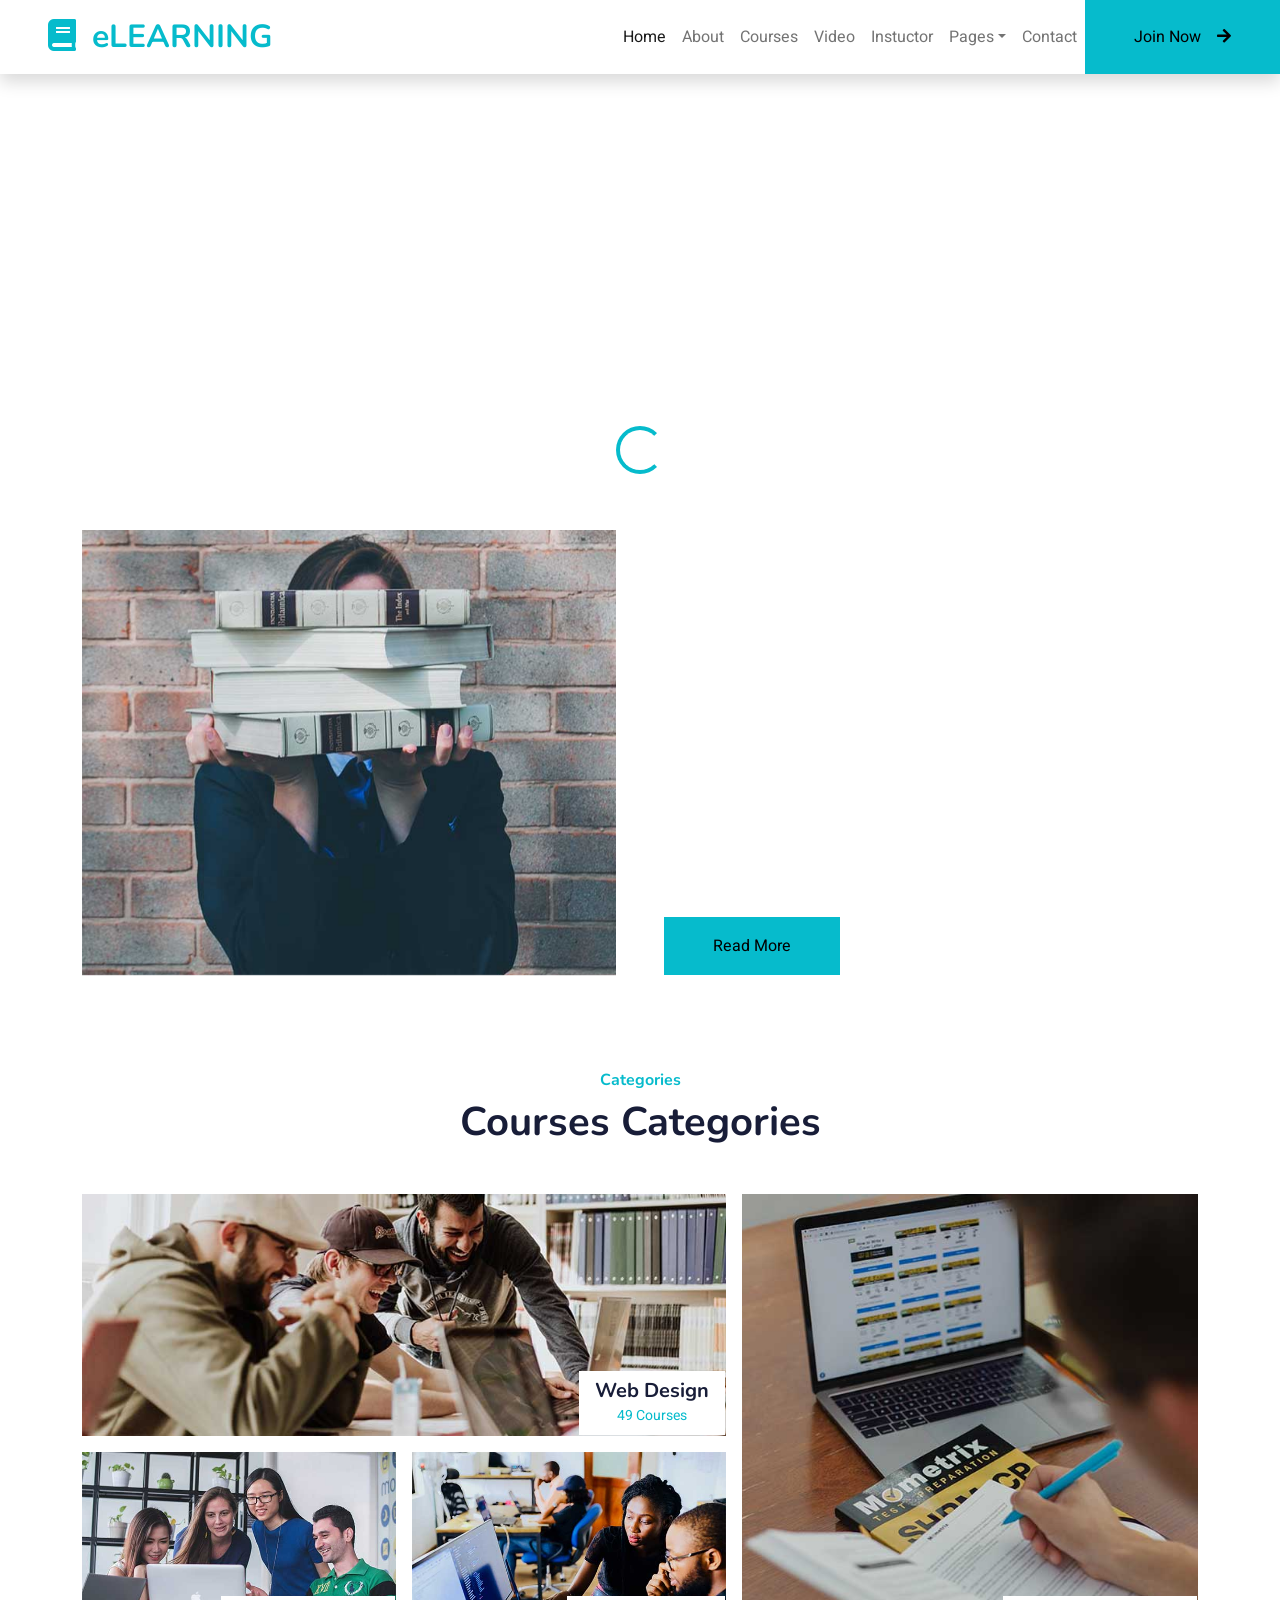
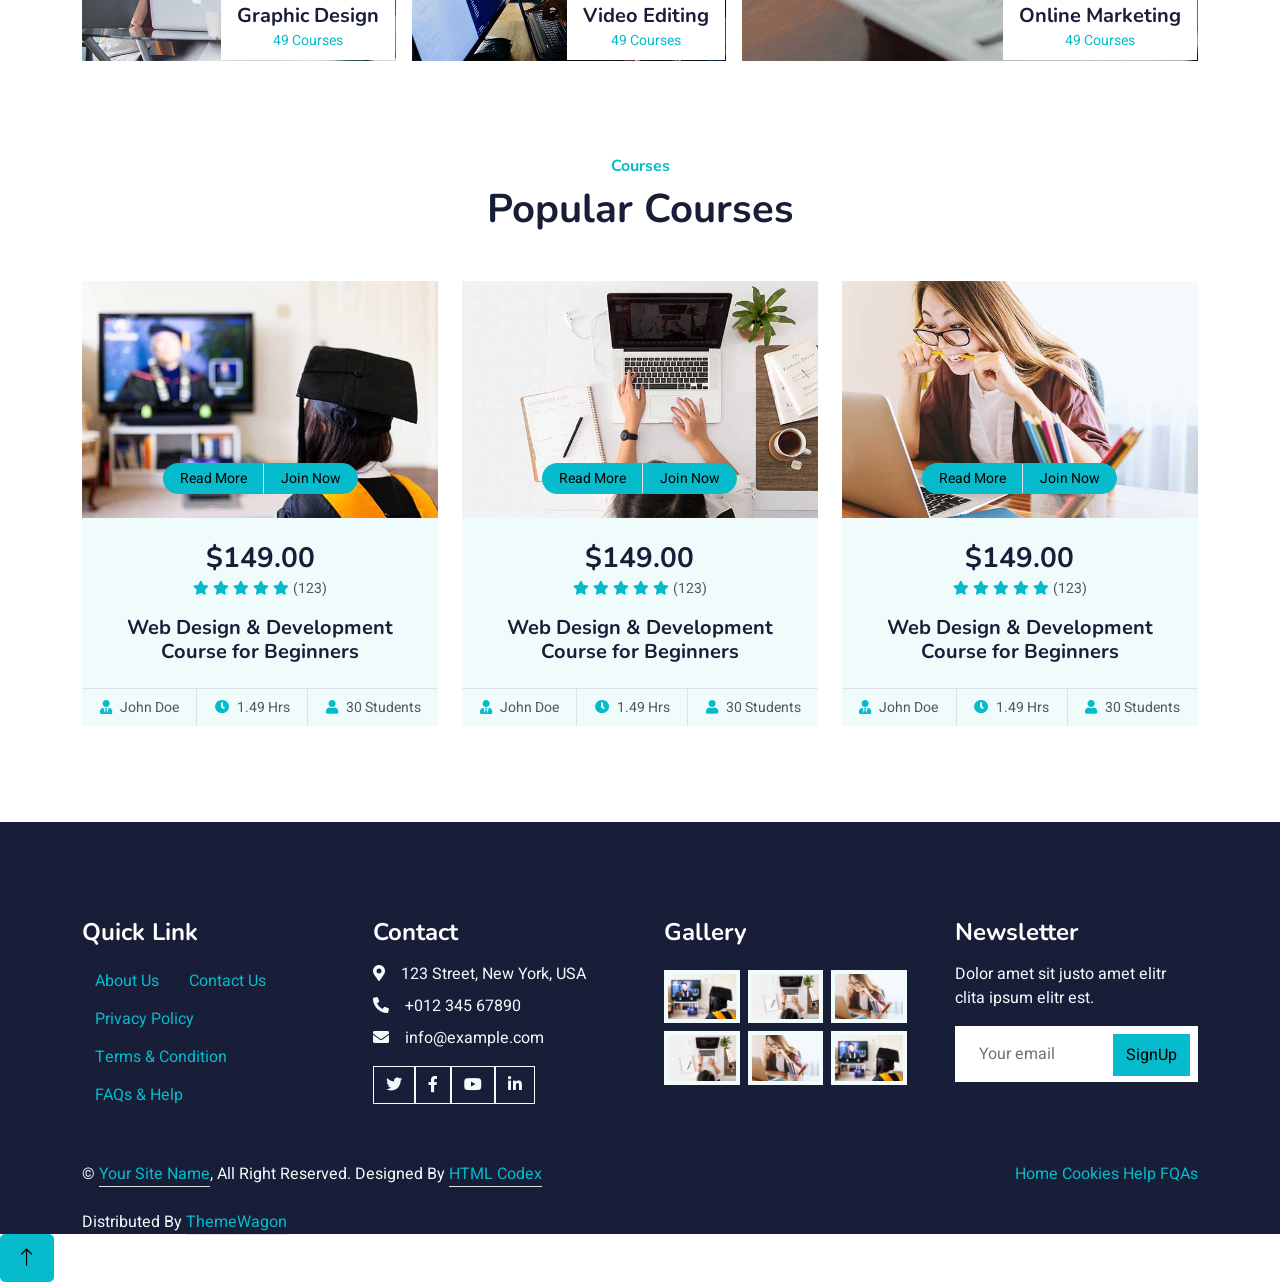
==== index.html @ b1c094da "Initial project upload" ====
<!DOCTYPE html>
<html lang="en">

<head>
    <meta charset="utf-8">
    <title>eLEARNING - eLearning HTML Template</title>
    <meta content="width=device-width, initial-scale=1.0" name="viewport">
    <meta content="" name="keywords">
    <meta content="" name="description">

    <!-- Favicon -->
    <link href="img/favicon.ico" rel="icon">

    <!-- Google Web Fonts -->
    <link rel="preconnect" href="https://fonts.googleapis.com">
    <link rel="preconnect" href="https://fonts.gstatic.com" crossorigin>
    <link href="https://fonts.googleapis.com/css2?family=Heebo:wght@400;500;600&family=Nunito:wght@600;700;800&display=swap" rel="stylesheet">

    <!-- Icon Font Stylesheet -->
    <link href="https://cdnjs.cloudflare.com/ajax/libs/font-awesome/5.10.0/css/all.min.css" rel="stylesheet">
    <link href="https://cdn.jsdelivr.net/npm/bootstrap-icons@1.4.1/font/bootstrap-icons.css" rel="stylesheet">

    <!-- Libraries Stylesheet -->
    <link href="lib/animate/animate.min.css" rel="stylesheet">
    <link href="lib/owlcarousel/assets/owl.carousel.min.css" rel="stylesheet">

    <!-- Customized Bootstrap Stylesheet -->
    <link href="css/bootstrap.min.css" rel="stylesheet">

    <!-- Template Stylesheet -->
    <link href="css/style.css" rel="stylesheet">
</head>

<body>
    <!-- Spinner Start -->
    <div id="spinner" class="show bg-white position-fixed translate-middle w-100 vh-100 top-50 start-50 d-flex align-items-center justify-content-center">
        <div class="spinner-border text-primary" style="width: 3rem; height: 3rem;" role="status">
            <span class="sr-only">Loading...</span>
        </div>
    </div>
    <!-- Spinner End -->


    <!-- Navbar Start -->
    <nav class="navbar navbar-expand-lg bg-white navbar-light shadow sticky-top p-0">
        <a href="index.html" class="navbar-brand d-flex align-items-center px-4 px-lg-5">
            <h2 class="m-0 text-primary"><i class="fa fa-book me-3"></i>eLEARNING</h2>
        </a>
        <button type="button" class="navbar-toggler me-4" data-bs-toggle="collapse" data-bs-target="#navbarCollapse">
            <span class="navbar-toggler-icon"></span>
        </button>
        <div class="collapse navbar-collapse" id="navbarCollapse">
            <div class="navbar-nav ms-auto p-4 p-lg-0">
                <a href="index.html" class="nav-item nav-link active">Home</a>
                <a href="about.html" class="nav-item nav-link">About</a>
                <a href="courses.html" class="nav-item nav-link">Courses</a>
                <a href="#" class="nav-item nav-link">Video</a>
                <a href="#" class="nav-item nav-link">Instuctor</a>
                <div class="nav-item dropdown">
                    <a href="#" class="nav-link dropdown-toggle" data-bs-toggle="dropdown">Pages</a>
                    <div class="dropdown-menu fade-down m-0">
                        <a href="team.html" class="dropdown-item">Our Team</a>
                        <a href="testimonial.html" class="dropdown-item">Testimonial</a>
                        <a href="404.html" class="dropdown-item">404 Page</a>
                    </div>
                </div>
                <a href="contact.html" class="nav-item nav-link">Contact</a>
            </div>
            <a href="" class="btn btn-primary py-4 px-lg-5 d-none d-lg-block">Join Now<i class="fa fa-arrow-right ms-3"></i></a>
        </div>
    </nav>
    <!-- Navbar End -->


    <!-- Carousel Start -->
    <div class="container-fluid p-0 mb-5">
        <div class="owl-carousel header-carousel position-relative">
            <div class="owl-carousel-item position-relative">
                <img class="img-fluid" src="img/carousel-1.jpg" alt="">
                <div class="position-absolute top-0 start-0 w-100 h-100 d-flex align-items-center" style="background: rgba(24, 29, 56, .7);">
                    <div class="container">
                        <div class="row justify-content-start">
                            <div class="col-sm-10 col-lg-8">
                                <h5 class="text-primary text-uppercase mb-3 animated slideInDown">Best Online Courses</h5>
                                <h1 class="display-3 text-white animated slideInDown">The Best Online Learning Platform</h1>
                                <p class="fs-5 text-white mb-4 pb-2">Vero elitr justo clita lorem. Ipsum dolor at sed stet sit diam no. Kasd rebum ipsum et diam justo clita et kasd rebum sea sanctus eirmod elitr.</p>
                                <a href="" class="btn btn-primary py-md-3 px-md-5 me-3 animated slideInLeft">Read More</a>
                                <a href="" class="btn btn-light py-md-3 px-md-5 animated slideInRight">Join Now</a>
                            </div>
                        </div>
                    </div>
                </div>
            </div>
            <div class="owl-carousel-item position-relative">
                <img class="img-fluid" src="img/carousel-2.jpg" alt="">
                <div class="position-absolute top-0 start-0 w-100 h-100 d-flex align-items-center" style="background: rgba(24, 29, 56, .7);">
                    <div class="container">
                        <div class="row justify-content-start">
                            <div class="col-sm-10 col-lg-8">
                                <h5 class="text-primary text-uppercase mb-3 animated slideInDown">Best Online Courses</h5>
                                <h1 class="display-3 text-white animated slideInDown">Get Educated Online From Your Home</h1>
                                <p class="fs-5 text-white mb-4 pb-2">Vero elitr justo clita lorem. Ipsum dolor at sed stet sit diam no. Kasd rebum ipsum et diam justo clita et kasd rebum sea sanctus eirmod elitr.</p>
                                <a href="" class="btn btn-primary py-md-3 px-md-5 me-3 animated slideInLeft">Read More</a>
                                <a href="" class="btn btn-light py-md-3 px-md-5 animated slideInRight">Join Now</a>
                            </div>
                        </div>
                    </div>
                </div>
            </div>
        </div>
    </div>
    <!-- Carousel End -->


    <!-- Service Start -->
    <div class="container-xxl py-5">
        <div class="container">
            <div class="row g-4">
                <div class="col-lg-3 col-sm-6 wow fadeInUp" data-wow-delay="0.1s">
                    <div class="service-item text-center pt-3">
                        <div class="p-4">
                            <i class="fa fa-3x fa-graduation-cap text-primary mb-4"></i>
                            <h5 class="mb-3">Skilled Instructors</h5>
                            <p>Diam elitr kasd sed at elitr sed ipsum justo dolor sed clita amet diam</p>
                        </div>
                    </div>
                </div>
                <div class="col-lg-3 col-sm-6 wow fadeInUp" data-wow-delay="0.3s">
                    <div class="service-item text-center pt-3">
                        <div class="p-4">
                            <i class="fa fa-3x fa-globe text-primary mb-4"></i>
                            <h5 class="mb-3">Online Classes</h5>
                            <p>Diam elitr kasd sed at elitr sed ipsum justo dolor sed clita amet diam</p>
                        </div>
                    </div>
                </div>
                <div class="col-lg-3 col-sm-6 wow fadeInUp" data-wow-delay="0.5s">
                    <div class="service-item text-center pt-3">
                        <div class="p-4">
                            <i class="fa fa-3x fa-home text-primary mb-4"></i>
                            <h5 class="mb-3">Home Projects</h5>
                            <p>Diam elitr kasd sed at elitr sed ipsum justo dolor sed clita amet diam</p>
                        </div>
                    </div>
                </div>
                <div class="col-lg-3 col-sm-6 wow fadeInUp" data-wow-delay="0.7s">
                    <div class="service-item text-center pt-3">
                        <div class="p-4">
                            <i class="fa fa-3x fa-book-open text-primary mb-4"></i>
                            <h5 class="mb-3">Book Library</h5>
                            <p>Diam elitr kasd sed at elitr sed ipsum justo dolor sed clita amet diam</p>
                        </div>
                    </div>
                </div>
            </div>
        </div>
    </div>
    <!-- Service End -->


    <!-- About Start -->
    <div class="container-xxl py-5">
        <div class="container">
            <div class="row g-5">
                <div class="col-lg-6 wow fadeInUp" data-wow-delay="0.1s" style="min-height: 400px;">
                    <div class="position-relative h-100">
                        <img class="img-fluid position-absolute w-100 h-100" src="img/about.jpg" alt="" style="object-fit: cover;">
                    </div>
                </div>
                <div class="col-lg-6 wow fadeInUp" data-wow-delay="0.3s">
                    <h6 class="section-title bg-white text-start text-primary pe-3">About Us</h6>
                    <h1 class="mb-4">Welcome to eLEARNING</h1>
                    <p class="mb-4">Tempor erat elitr rebum at clita. Diam dolor diam ipsum sit. Aliqu diam amet diam et eos. Clita erat ipsum et lorem et sit.</p>
                    <p class="mb-4">Tempor erat elitr rebum at clita. Diam dolor diam ipsum sit. Aliqu diam amet diam et eos. Clita erat ipsum et lorem et sit, sed stet lorem sit clita duo justo magna dolore erat amet</p>
                    <div class="row gy-2 gx-4 mb-4">
                        <div class="col-sm-6">
                            <p class="mb-0"><i class="fa fa-arrow-right text-primary me-2"></i>Skilled Instructors</p>
                        </div>
                        <div class="col-sm-6">
                            <p class="mb-0"><i class="fa fa-arrow-right text-primary me-2"></i>Online Classes</p>
                        </div>
                        <div class="col-sm-6">
                            <p class="mb-0"><i class="fa fa-arrow-right text-primary me-2"></i>International Certificate</p>
                        </div>
                        <div class="col-sm-6">
                            <p class="mb-0"><i class="fa fa-arrow-right text-primary me-2"></i>Skilled Instructors</p>
                        </div>
                        <div class="col-sm-6">
                            <p class="mb-0"><i class="fa fa-arrow-right text-primary me-2"></i>Online Classes</p>
                        </div>
                        <div class="col-sm-6">
                            <p class="mb-0"><i class="fa fa-arrow-right text-primary me-2"></i>International Certificate</p>
                        </div>
                    </div>
                    <a class="btn btn-primary py-3 px-5 mt-2" href="">Read More</a>
                </div>
            </div>
        </div>
    </div>
    <!-- About End -->


    <!-- Categories Start -->
    <div class="container-xxl py-5 category">
        <div class="container">
            <div class="text-center wow fadeInUp" data-wow-delay="0.1s">
                <h6 class="section-title bg-white text-center text-primary px-3">Categories</h6>
                <h1 class="mb-5">Courses Categories</h1>
            </div>
            <div class="row g-3">
                <div class="col-lg-7 col-md-6">
                    <div class="row g-3">
                        <div class="col-lg-12 col-md-12 wow zoomIn" data-wow-delay="0.1s">
                            <a class="position-relative d-block overflow-hidden" href="">
                                <img class="img-fluid" src="img/cat-1.jpg" alt="">
                                <div class="bg-white text-center position-absolute bottom-0 end-0 py-2 px-3" style="margin: 1px;">
                                    <h5 class="m-0">Web Design</h5>
                                    <small class="text-primary">49 Courses</small>
                                </div>
                            </a>
                        </div>
                        <div class="col-lg-6 col-md-12 wow zoomIn" data-wow-delay="0.3s">
                            <a class="position-relative d-block overflow-hidden" href="">
                                <img class="img-fluid" src="img/cat-2.jpg" alt="">
                                <div class="bg-white text-center position-absolute bottom-0 end-0 py-2 px-3" style="margin: 1px;">
                                    <h5 class="m-0">Graphic Design</h5>
                                    <small class="text-primary">49 Courses</small>
                                </div>
                            </a>
                        </div>
                        <div class="col-lg-6 col-md-12 wow zoomIn" data-wow-delay="0.5s">
                            <a class="position-relative d-block overflow-hidden" href="">
                                <img class="img-fluid" src="img/cat-3.jpg" alt="">
                                <div class="bg-white text-center position-absolute bottom-0 end-0 py-2 px-3" style="margin: 1px;">
                                    <h5 class="m-0">Video Editing</h5>
                                    <small class="text-primary">49 Courses</small>
                                </div>
                            </a>
                        </div>
                    </div>
                </div>
                <div class="col-lg-5 col-md-6 wow zoomIn" data-wow-delay="0.7s" style="min-height: 350px;">
                    <a class="position-relative d-block h-100 overflow-hidden" href="">
                        <img class="img-fluid position-absolute w-100 h-100" src="img/cat-4.jpg" alt="" style="object-fit: cover;">
                        <div class="bg-white text-center position-absolute bottom-0 end-0 py-2 px-3" style="margin:  1px;">
                            <h5 class="m-0">Online Marketing</h5>
                            <small class="text-primary">49 Courses</small>
                        </div>
                    </a>
                </div>
            </div>
        </div>
    </div>
    <!-- Categories Start -->


    <!-- Courses Start -->
    <div class="container-xxl py-5">
        <div class="container">
            <div class="text-center wow fadeInUp" data-wow-delay="0.1s">
                <h6 class="section-title bg-white text-center text-primary px-3">Courses</h6>
                <h1 class="mb-5">Popular Courses</h1>
            </div>
            <div class="row g-4 justify-content-center">
                <div class="col-lg-4 col-md-6 wow fadeInUp" data-wow-delay="0.1s">
                    <div class="course-item bg-light">
                        <div class="position-relative overflow-hidden">
                            <img class="img-fluid" src="img/course-1.jpg" alt="">
                            <div class="w-100 d-flex justify-content-center position-absolute bottom-0 start-0 mb-4">
                                <a href="#" class="flex-shrink-0 btn btn-sm btn-primary px-3 border-end" style="border-radius: 30px 0 0 30px;">Read More</a>
                                <a href="#" class="flex-shrink-0 btn btn-sm btn-primary px-3" style="border-radius: 0 30px 30px 0;">Join Now</a>
                            </div>
                        </div>
                        <div class="text-center p-4 pb-0">
                            <h3 class="mb-0">$149.00</h3>
                            <div class="mb-3">
                                <small class="fa fa-star text-primary"></small>
                                <small class="fa fa-star text-primary"></small>
                                <small class="fa fa-star text-primary"></small>
                                <small class="fa fa-star text-primary"></small>
                                <small class="fa fa-star text-primary"></small>
                                <small>(123)</small>
                            </div>
                            <h5 class="mb-4">Web Design & Development Course for Beginners</h5>
                        </div>
                        <div class="d-flex border-top">
                            <small class="flex-fill text-center border-end py-2"><i class="fa fa-user-tie text-primary me-2"></i>John Doe</small>
                            <small class="flex-fill text-center border-end py-2"><i class="fa fa-clock text-primary me-2"></i>1.49 Hrs</small>
                            <small class="flex-fill text-center py-2"><i class="fa fa-user text-primary me-2"></i>30 Students</small>
                        </div>
                    </div>
                </div>
                <div class="col-lg-4 col-md-6 wow fadeInUp" data-wow-delay="0.3s">
                    <div class="course-item bg-light">
                        <div class="position-relative overflow-hidden">
                            <img class="img-fluid" src="img/course-2.jpg" alt="">
                            <div class="w-100 d-flex justify-content-center position-absolute bottom-0 start-0 mb-4">
                                <a href="#" class="flex-shrink-0 btn btn-sm btn-primary px-3 border-end" style="border-radius: 30px 0 0 30px;">Read More</a>
                                <a href="#" class="flex-shrink-0 btn btn-sm btn-primary px-3" style="border-radius: 0 30px 30px 0;">Join Now</a>
                            </div>
                        </div>
                        <div class="text-center p-4 pb-0">
                            <h3 class="mb-0">$149.00</h3>
                            <div class="mb-3">
                                <small class="fa fa-star text-primary"></small>
                                <small class="fa fa-star text-primary"></small>
                                <small class="fa fa-star text-primary"></small>
                                <small class="fa fa-star text-primary"></small>
                                <small class="fa fa-star text-primary"></small>
                                <small>(123)</small>
                            </div>
                            <h5 class="mb-4">Web Design & Development Course for Beginners</h5>
                        </div>
                        <div class="d-flex border-top">
                            <small class="flex-fill text-center border-end py-2"><i class="fa fa-user-tie text-primary me-2"></i>John Doe</small>
                            <small class="flex-fill text-center border-end py-2"><i class="fa fa-clock text-primary me-2"></i>1.49 Hrs</small>
                            <small class="flex-fill text-center py-2"><i class="fa fa-user text-primary me-2"></i>30 Students</small>
                        </div>
                    </div>
                </div>
                <div class="col-lg-4 col-md-6 wow fadeInUp" data-wow-delay="0.5s">
                    <div class="course-item bg-light">
                        <div class="position-relative overflow-hidden">
                            <img class="img-fluid" src="img/course-3.jpg" alt="">
                            <div class="w-100 d-flex justify-content-center position-absolute bottom-0 start-0 mb-4">
                                <a href="#" class="flex-shrink-0 btn btn-sm btn-primary px-3 border-end" style="border-radius: 30px 0 0 30px;">Read More</a>
                                <a href="#" class="flex-shrink-0 btn btn-sm btn-primary px-3" style="border-radius: 0 30px 30px 0;">Join Now</a>
                            </div>
                        </div>
                        <div class="text-center p-4 pb-0">
                            <h3 class="mb-0">$149.00</h3>
                            <div class="mb-3">
                                <small class="fa fa-star text-primary"></small>
                                <small class="fa fa-star text-primary"></small>
                                <small class="fa fa-star text-primary"></small>
                                <small class="fa fa-star text-primary"></small>
                                <small class="fa fa-star text-primary"></small>
                                <small>(123)</small>
                            </div>
                            <h5 class="mb-4">Web Design & Development Course for Beginners</h5>
                        </div>
                        <div class="d-flex border-top">
                            <small class="flex-fill text-center border-end py-2"><i class="fa fa-user-tie text-primary me-2"></i>John Doe</small>
                            <small class="flex-fill text-center border-end py-2"><i class="fa fa-clock text-primary me-2"></i>1.49 Hrs</small>
                            <small class="flex-fill text-center py-2"><i class="fa fa-user text-primary me-2"></i>30 Students</small>
                        </div>
                    </div>
                </div>
            </div>
        </div>
    </div>
    <!-- Courses End -->


    <!-- Footer Start -->
    <div class="container-fluid bg-dark text-light footer pt-5 mt-5 wow fadeIn" data-wow-delay="0.1s">
        <div class="container py-5">
            <div class="row g-5">
                <div class="col-lg-3 col-md-6">
                    <h4 class="text-white mb-3">Quick Link</h4>
                    <a class="btn btn-link" href="">About Us</a>
                    <a class="btn btn-link" href="">Contact Us</a>
                    <a class="btn btn-link" href="">Privacy Policy</a>
                    <a class="btn btn-link" href="">Terms & Condition</a>
                    <a class="btn btn-link" href="">FAQs & Help</a>
                </div>
                <div class="col-lg-3 col-md-6">
                    <h4 class="text-white mb-3">Contact</h4>
                    <p class="mb-2"><i class="fa fa-map-marker-alt me-3"></i>123 Street, New York, USA</p>
                    <p class="mb-2"><i class="fa fa-phone-alt me-3"></i>+012 345 67890</p>
                    <p class="mb-2"><i class="fa fa-envelope me-3"></i>info@example.com</p>
                    <div class="d-flex pt-2">
                        <a class="btn btn-outline-light btn-social" href=""><i class="fab fa-twitter"></i></a>
                        <a class="btn btn-outline-light btn-social" href=""><i class="fab fa-facebook-f"></i></a>
                        <a class="btn btn-outline-light btn-social" href=""><i class="fab fa-youtube"></i></a>
                        <a class="btn btn-outline-light btn-social" href=""><i class="fab fa-linkedin-in"></i></a>
                    </div>
                </div>
                <div class="col-lg-3 col-md-6">
                    <h4 class="text-white mb-3">Gallery</h4>
                    <div class="row g-2 pt-2">
                        <div class="col-4">
                            <img class="img-fluid bg-light p-1" src="img/course-1.jpg" alt="">
                        </div>
                        <div class="col-4">
                            <img class="img-fluid bg-light p-1" src="img/course-2.jpg" alt="">
                        </div>
                        <div class="col-4">
                            <img class="img-fluid bg-light p-1" src="img/course-3.jpg" alt="">
                        </div>
                        <div class="col-4">
                            <img class="img-fluid bg-light p-1" src="img/course-2.jpg" alt="">
                        </div>
                        <div class="col-4">
                            <img class="img-fluid bg-light p-1" src="img/course-3.jpg" alt="">
                        </div>
                        <div class="col-4">
                            <img class="img-fluid bg-light p-1" src="img/course-1.jpg" alt="">
                        </div>
                    </div>
                </div>
                <div class="col-lg-3 col-md-6">
                    <h4 class="text-white mb-3">Newsletter</h4>
                    <p>Dolor amet sit justo amet elitr clita ipsum elitr est.</p>
                    <div class="position-relative mx-auto" style="max-width: 400px;">
                        <input class="form-control border-0 w-100 py-3 ps-4 pe-5" type="text" placeholder="Your email">
                        <button type="button" class="btn btn-primary py-2 position-absolute top-0 end-0 mt-2 me-2">SignUp</button>
                    </div>
                </div>
            </div>
        </div>
        <div class="container">
            <div class="copyright">
                <div class="row">
                    <div class="col-md-6 text-center text-md-start mb-3 mb-md-0">
                        &copy; <a class="border-bottom" href="#">Your Site Name</a>, All Right Reserved.

                        <!--/*** This template is free as long as you keep the footer author’s credit link/attribution link/backlink. If you'd like to use the template without the footer author’s credit link/attribution link/backlink, you can purchase the Credit Removal License from "https://htmlcodex.com/credit-removal". Thank you for your support. ***/-->
                        Designed By <a class="border-bottom" href="https://htmlcodex.com">HTML Codex</a><br><br>
                        Distributed By <a class="border-bottom" href="https://themewagon.com">ThemeWagon</a>
                    </div>
                    <div class="col-md-6 text-center text-md-end">
                        <div class="footer-menu">
                            <a href="">Home</a>
                            <a href="">Cookies</a>
                            <a href="">Help</a>
                            <a href="">FQAs</a>
                        </div>
                    </div>
                </div>
            </div>
        </div>
    </div>
    <!-- Footer End -->


    <!-- Back to Top -->
    <a href="#" class="btn btn-lg btn-primary btn-lg-square back-to-top"><i class="bi bi-arrow-up"></i></a>


    <!-- JavaScript Libraries -->
    <script src="https://code.jquery.com/jquery-3.4.1.min.js"></script>
    <script src="https://cdn.jsdelivr.net/npm/bootstrap@5.0.0/dist/js/bootstrap.bundle.min.js"></script>
    <script src="lib/wow/wow.min.js"></script>
    <script src="lib/easing/easing.min.js"></script>
    <script src="lib/waypoints/waypoints.min.js"></script>
    <script src="lib/owlcarousel/owl.carousel.min.js"></script>

    <!-- Template Javascript -->
    <script src="js/main.js"></script>
</body>

</html>
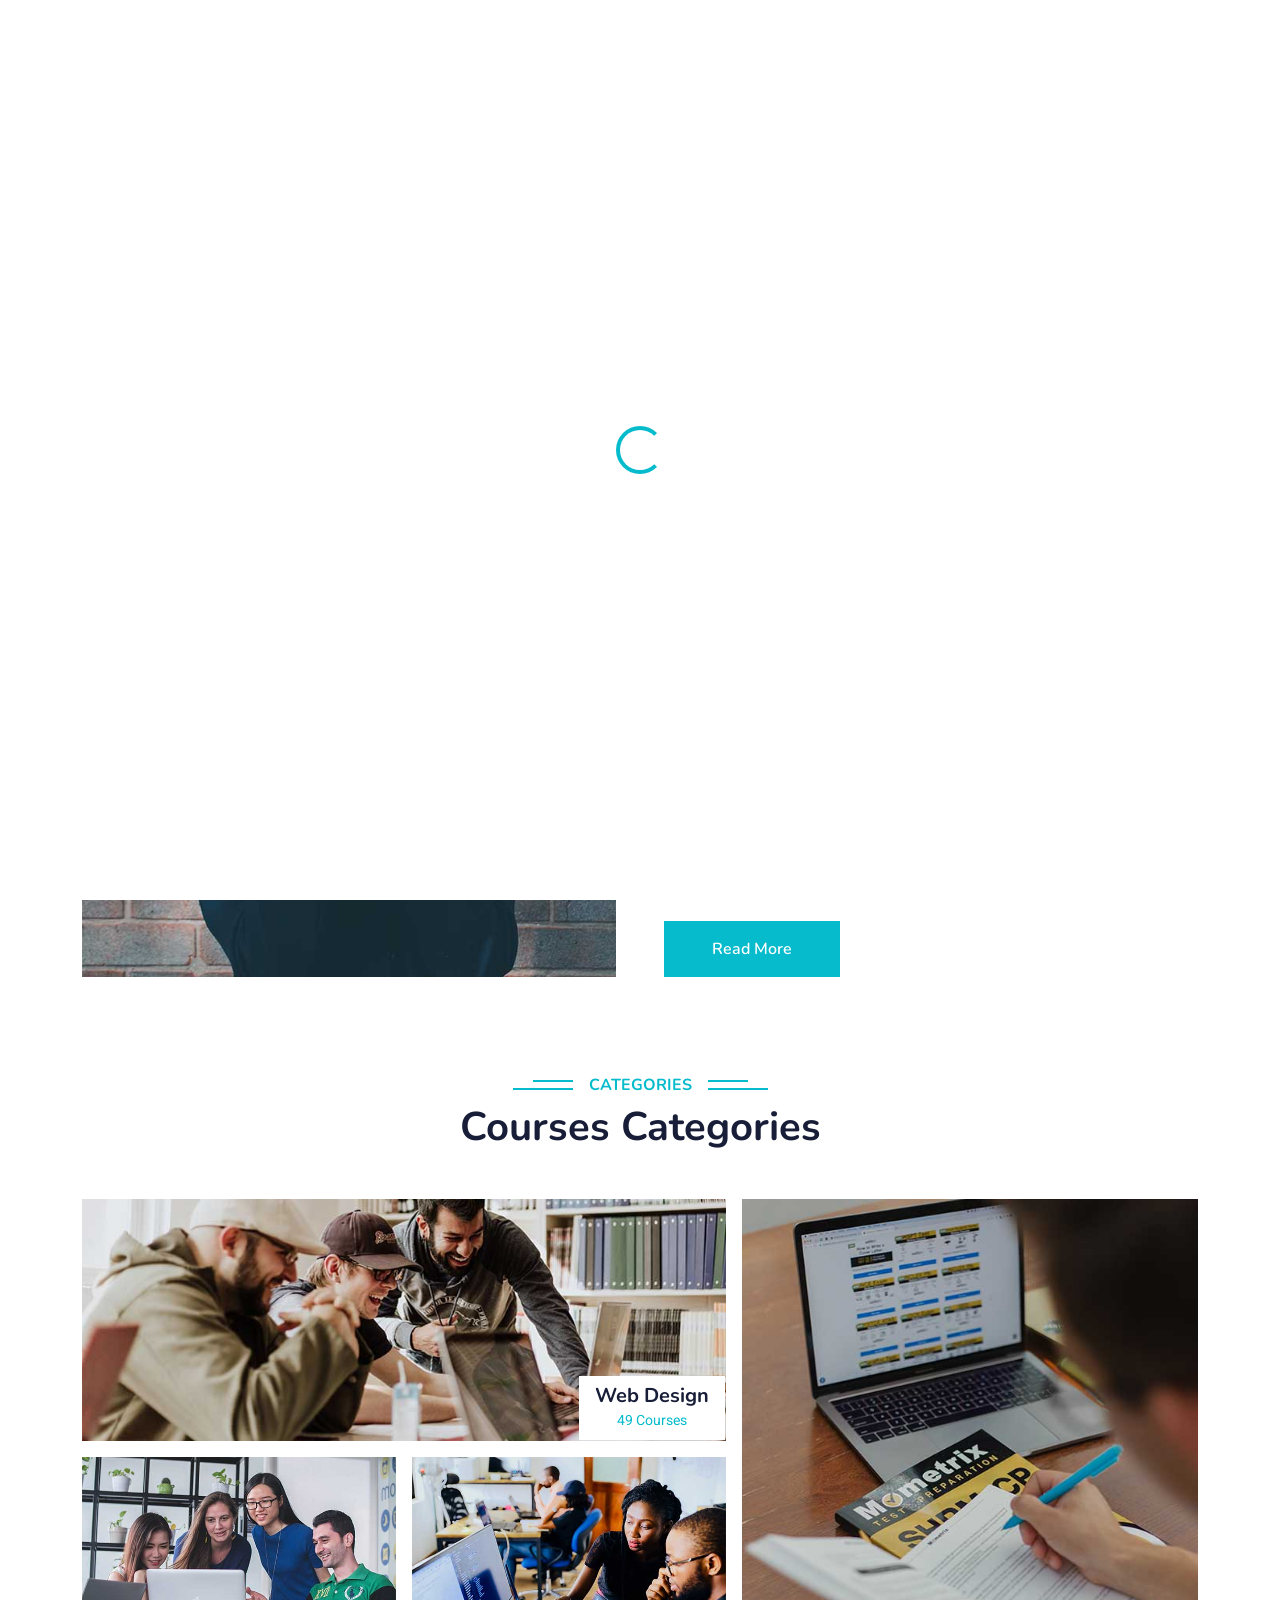
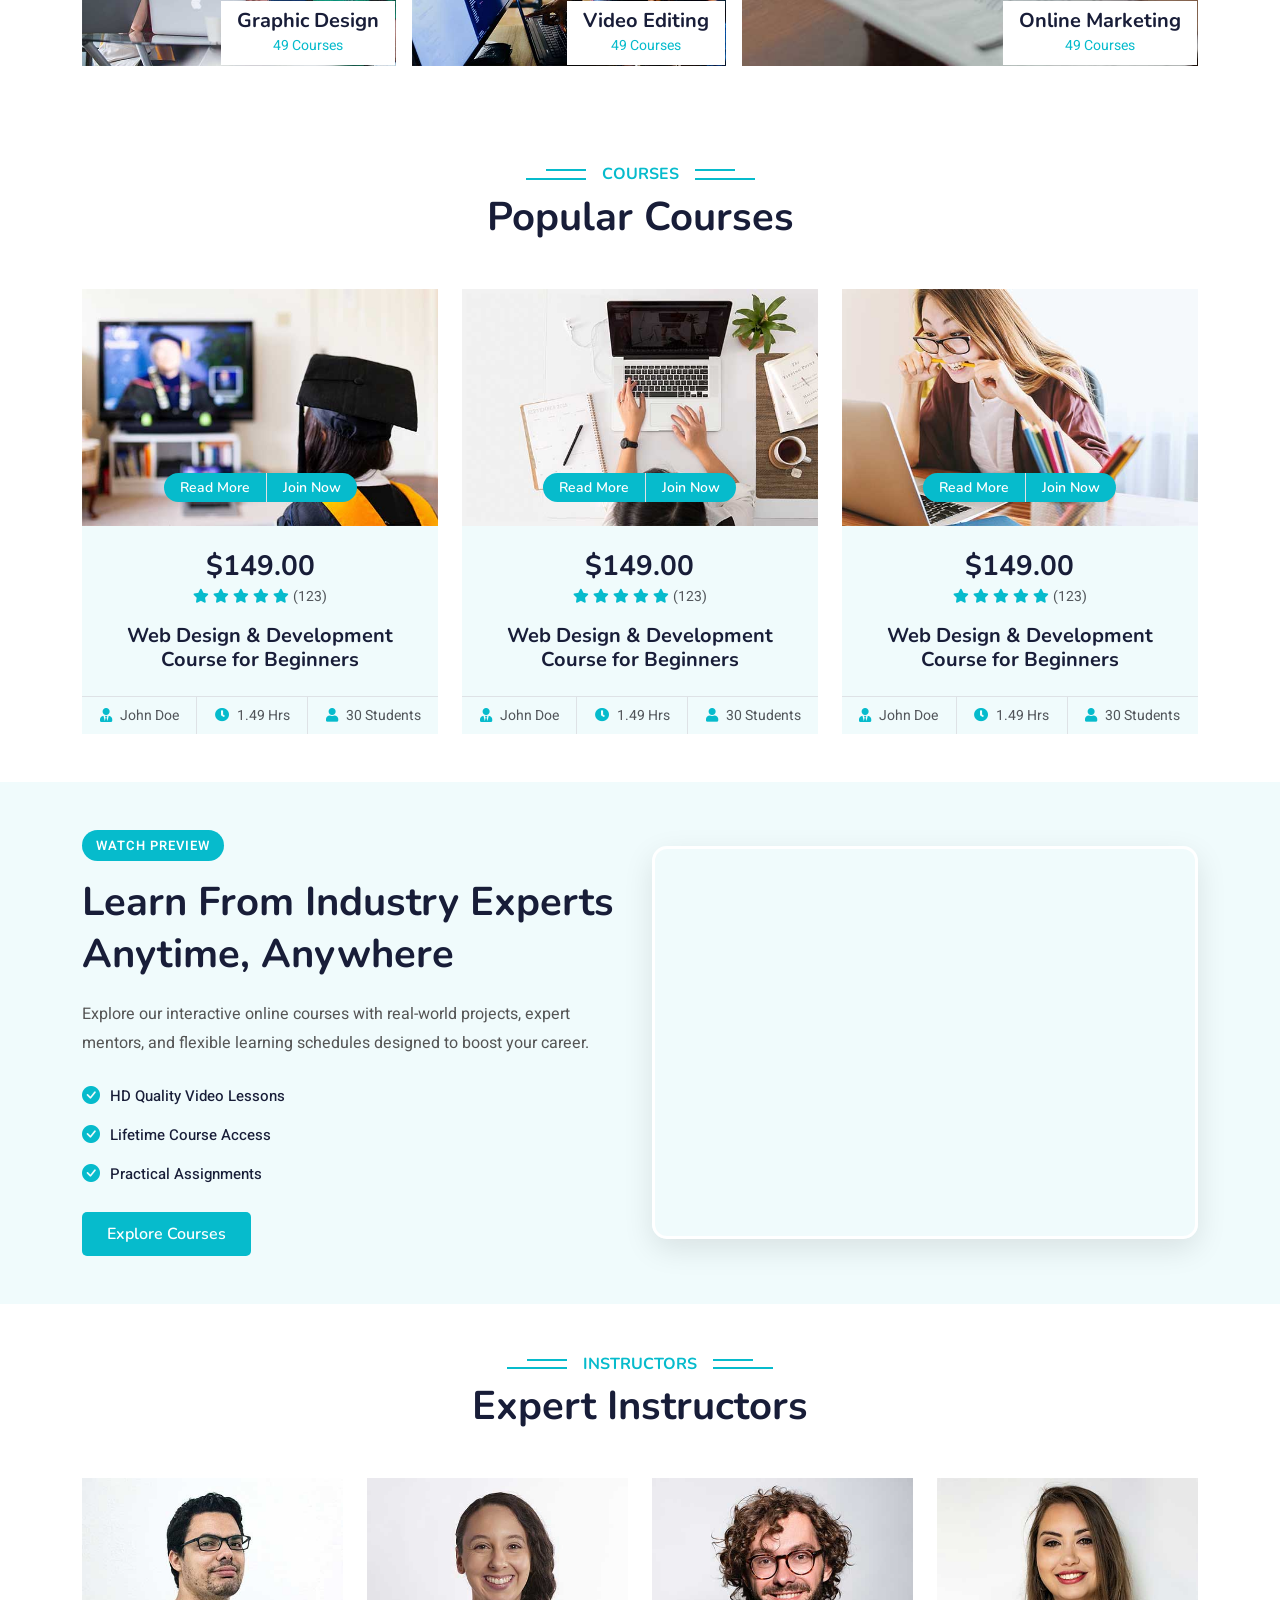
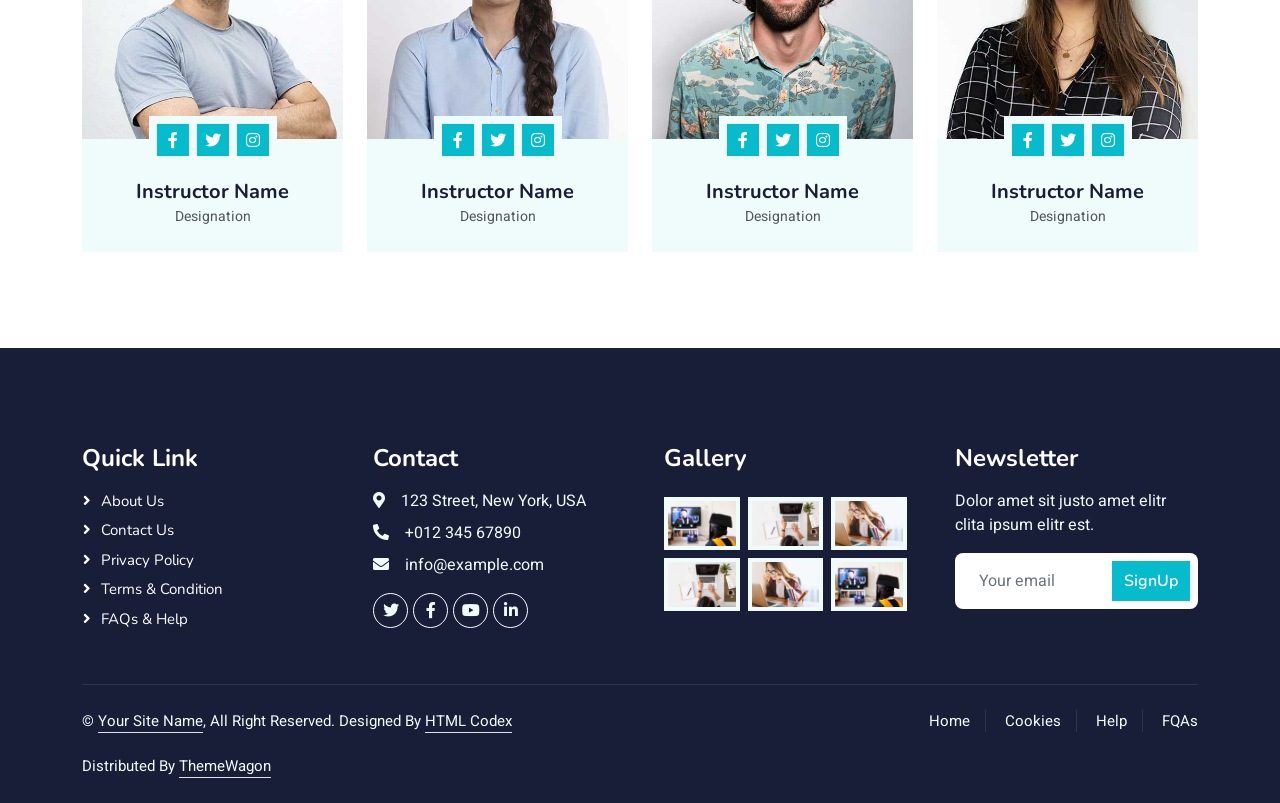
==== commit 69e4d147: "Updated project files" ====
--- a/index.html
+++ b/index.html
@@ -52,64 +52,112 @@
         <div class="collapse navbar-collapse" id="navbarCollapse">
             <div class="navbar-nav ms-auto p-4 p-lg-0">
                 <a href="index.html" class="nav-item nav-link active">Home</a>
-                <a href="about.html" class="nav-item nav-link">About</a>
+                <a href="#about" class="nav-item nav-link">About</a>
                 <a href="courses.html" class="nav-item nav-link">Courses</a>
-                <a href="#" class="nav-item nav-link">Video</a>
-                <a href="#" class="nav-item nav-link">Instuctor</a>
+                <a href="#video" class="nav-item nav-link">Video</a>
+                <a href="#instructor" class="nav-item nav-link">Instuctor</a>
                 <div class="nav-item dropdown">
                     <a href="#" class="nav-link dropdown-toggle" data-bs-toggle="dropdown">Pages</a>
                     <div class="dropdown-menu fade-down m-0">
                         <a href="team.html" class="dropdown-item">Our Team</a>
                         <a href="testimonial.html" class="dropdown-item">Testimonial</a>
-                        <a href="404.html" class="dropdown-item">404 Page</a>
+                        
                     </div>
                 </div>
                 <a href="contact.html" class="nav-item nav-link">Contact</a>
             </div>
-            <a href="" class="btn btn-primary py-4 px-lg-5 d-none d-lg-block">Join Now<i class="fa fa-arrow-right ms-3"></i></a>
+            <a href="join.html" class="btn btn-primary py-4 px-lg-5 d-none d-lg-block">Join Now<i class="fa fa-arrow-right ms-3"></i></a>
         </div>
     </nav>
     <!-- Navbar End -->
 
-
-    <!-- Carousel Start -->
-    <div class="container-fluid p-0 mb-5">
-        <div class="owl-carousel header-carousel position-relative">
-            <div class="owl-carousel-item position-relative">
-                <img class="img-fluid" src="img/carousel-1.jpg" alt="">
-                <div class="position-absolute top-0 start-0 w-100 h-100 d-flex align-items-center" style="background: rgba(24, 29, 56, .7);">
-                    <div class="container">
-                        <div class="row justify-content-start">
-                            <div class="col-sm-10 col-lg-8">
-                                <h5 class="text-primary text-uppercase mb-3 animated slideInDown">Best Online Courses</h5>
-                                <h1 class="display-3 text-white animated slideInDown">The Best Online Learning Platform</h1>
-                                <p class="fs-5 text-white mb-4 pb-2">Vero elitr justo clita lorem. Ipsum dolor at sed stet sit diam no. Kasd rebum ipsum et diam justo clita et kasd rebum sea sanctus eirmod elitr.</p>
-                                <a href="" class="btn btn-primary py-md-3 px-md-5 me-3 animated slideInLeft">Read More</a>
-                                <a href="" class="btn btn-light py-md-3 px-md-5 animated slideInRight">Join Now</a>
-                            </div>
-                        </div>
-                    </div>
-                </div>
-            </div>
-            <div class="owl-carousel-item position-relative">
-                <img class="img-fluid" src="img/carousel-2.jpg" alt="">
-                <div class="position-absolute top-0 start-0 w-100 h-100 d-flex align-items-center" style="background: rgba(24, 29, 56, .7);">
-                    <div class="container">
-                        <div class="row justify-content-start">
-                            <div class="col-sm-10 col-lg-8">
-                                <h5 class="text-primary text-uppercase mb-3 animated slideInDown">Best Online Courses</h5>
-                                <h1 class="display-3 text-white animated slideInDown">Get Educated Online From Your Home</h1>
-                                <p class="fs-5 text-white mb-4 pb-2">Vero elitr justo clita lorem. Ipsum dolor at sed stet sit diam no. Kasd rebum ipsum et diam justo clita et kasd rebum sea sanctus eirmod elitr.</p>
-                                <a href="" class="btn btn-primary py-md-3 px-md-5 me-3 animated slideInLeft">Read More</a>
-                                <a href="" class="btn btn-light py-md-3 px-md-5 animated slideInRight">Join Now</a>
-                            </div>
-                        </div>
-                    </div>
-                </div>
-            </div>
-        </div>
-    </div>
-    <!-- Carousel End -->
+<!-- Carousel Start -->
+<div class="container-fluid p-0 mb-5">
+    <div class="owl-carousel header-carousel position-relative">
+
+        <!-- Slide 1 -->
+        <div class="owl-carousel-item position-relative">
+            <img class="img-fluid" 
+                 src="https://images.unsplash.com/photo-1524178232363-1fb2b075b655?auto=format&fit=crop&w=1600&q=80"
+                 alt="Online Learning">
+
+            <div class="position-absolute top-0 start-0 w-100 h-100 d-flex align-items-center"
+                 style="background: rgba(24, 29, 56, .7);">
+
+                <div class="container">
+                    <div class="row justify-content-start">
+                        <div class="col-sm-10 col-lg-8">
+
+                            <h5 class="text-primary text-uppercase mb-3 animated slideInDown">
+                                Best Online Courses
+                            </h5>
+
+                            <h1 class="display-3 text-white animated slideInDown">
+                                The Best Online Learning Platform
+                            </h1>
+
+                            <p class="fs-5 text-white mb-4 pb-2">
+                                Learn anytime, anywhere with expert-led online courses and real-world projects.
+                            </p>
+
+                            <a href="" class="btn btn-primary py-md-3 px-md-5 me-3 animated slideInLeft">
+                                Read More
+                            </a>
+
+                            <a href="join.html" class="btn btn-light py-md-3 px-md-5 animated slideInRight">
+                                Join Now
+                            </a>
+
+                        </div>
+                    </div>
+                </div>
+
+            </div>
+        </div>
+
+        <!-- Slide 2 -->
+        <div class="owl-carousel-item position-relative">
+            <img class="img-fluid"
+                 src="https://images.unsplash.com/photo-1516321318423-f06f85e504b3?auto=format&fit=crop&w=1600&q=80"
+                 alt="Study Online">
+
+            <div class="position-absolute top-0 start-0 w-100 h-100 d-flex align-items-center"
+                 style="background: rgba(24, 29, 56, .7);">
+
+                <div class="container">
+                    <div class="row justify-content-start">
+                        <div class="col-sm-10 col-lg-8">
+
+                            <h5 class="text-primary text-uppercase mb-3 animated slideInDown">
+                                Best Online Courses
+                            </h5>
+
+                            <h1 class="display-3 text-white animated slideInDown">
+                                Get Educated Online From Your Home
+                            </h1>
+
+                            <p class="fs-5 text-white mb-4 pb-2">
+                                Upgrade your skills with flexible learning and industry-recognized certificates.
+                            </p>
+
+                            <a href="" class="btn btn-primary py-md-3 px-md-5 me-3 animated slideInLeft">
+                                Read More
+                            </a>
+
+                            <a href="" class="btn btn-light py-md-3 px-md-5 animated slideInRight">
+                                Join Now
+                            </a>
+
+                        </div>
+                    </div>
+                </div>
+
+            </div>
+        </div>
+
+    </div>
+</div>
+<!-- Carousel End -->
 
 
     <!-- Service Start -->
@@ -160,7 +208,7 @@
 
     <!-- About Start -->
     <div class="container-xxl py-5">
-        <div class="container">
+        <div class="container" id="about">
             <div class="row g-5">
                 <div class="col-lg-6 wow fadeInUp" data-wow-delay="0.1s" style="min-height: 400px;">
                     <div class="position-relative h-100">
@@ -351,6 +399,153 @@
     </div>
     <!-- Courses End -->
 
+    <!-- VIDEO SECTION START -->
+<section class="video-section py-5">
+  <div class="container" id="video">
+    <div class="row align-items-center g-4">
+
+      <!-- Left Content -->
+      <div class="col-lg-6">
+        <div class="video-content">
+          <span class="section-tag">Watch Preview</span>
+          <h2 class="video-title">
+            Learn From Industry Experts Anytime, Anywhere
+          </h2>
+
+          <p class="video-text">
+            Explore our interactive online courses with real-world projects,
+            expert mentors, and flexible learning schedules designed to boost
+            your career.
+          </p>
+
+          <div class="video-features">
+            <div class="feature-item">
+              <i class="bi bi-check-circle-fill"></i>
+              HD Quality Video Lessons
+            </div>
+
+            <div class="feature-item">
+              <i class="bi bi-check-circle-fill"></i>
+              Lifetime Course Access
+            </div>
+
+            <div class="feature-item">
+              <i class="bi bi-check-circle-fill"></i>
+              Practical Assignments
+            </div>
+          </div>
+
+          <a href="courses.html" class="btn btn-primary mt-4">
+            Explore Courses
+          </a>
+        </div>
+      </div>
+
+      <!-- Right Video -->
+      <div class="col-lg-6">
+        <div class="video-wrapper">
+
+          <iframe
+            src="https://www.youtube.com/embed/Ke90Tje7VS0"
+            title="Course Preview"
+            allowfullscreen>
+          </iframe>
+
+        </div>
+      </div>
+
+    </div>
+  </div>
+</section>
+<!-- VIDEO SECTION END -->
+       <!-- Team Start -->
+    <div class="container-xxl py-5">
+        <div class="container" id="instructor">
+            <div class="text-center wow fadeInUp" data-wow-delay="0.1s">
+                <h6 class="section-title bg-white text-center text-primary px-3">Instructors</h6>
+                <h1 class="mb-5">Expert Instructors</h1>
+            </div>
+            <div class="row g-4">
+                <div class="col-lg-3 col-md-6 wow fadeInUp" data-wow-delay="0.1s">
+                    <div class="team-item bg-light">
+                        <div class="overflow-hidden">
+                            <img class="img-fluid" src="img/team-1.jpg" alt="">
+                        </div>
+                        <div class="position-relative d-flex justify-content-center" style="margin-top: -23px;">
+                            <div class="bg-light d-flex justify-content-center pt-2 px-1">
+                                <a class="btn btn-sm-square btn-primary mx-1" href=""><i class="fab fa-facebook-f"></i></a>
+                                <a class="btn btn-sm-square btn-primary mx-1" href=""><i class="fab fa-twitter"></i></a>
+                                <a class="btn btn-sm-square btn-primary mx-1" href=""><i class="fab fa-instagram"></i></a>
+                            </div>
+                        </div>
+                        <div class="text-center p-4">
+                            <h5 class="mb-0">Instructor Name</h5>
+                            <small>Designation</small>
+                        </div>
+                    </div>
+                </div>
+                <div class="col-lg-3 col-md-6 wow fadeInUp" data-wow-delay="0.3s">
+                    <div class="team-item bg-light">
+                        <div class="overflow-hidden">
+                            <img class="img-fluid" src="img/team-2.jpg" alt="">
+                        </div>
+                        <div class="position-relative d-flex justify-content-center" style="margin-top: -23px;">
+                            <div class="bg-light d-flex justify-content-center pt-2 px-1">
+                                <a class="btn btn-sm-square btn-primary mx-1" href=""><i class="fab fa-facebook-f"></i></a>
+                                <a class="btn btn-sm-square btn-primary mx-1" href=""><i class="fab fa-twitter"></i></a>
+                                <a class="btn btn-sm-square btn-primary mx-1" href=""><i class="fab fa-instagram"></i></a>
+                            </div>
+                        </div>
+                        <div class="text-center p-4">
+                            <h5 class="mb-0">Instructor Name</h5>
+                            <small>Designation</small>
+                        </div>
+                    </div>
+                </div>
+                <div class="col-lg-3 col-md-6 wow fadeInUp" data-wow-delay="0.5s">
+                    <div class="team-item bg-light">
+                        <div class="overflow-hidden">
+                            <img class="img-fluid" src="img/team-3.jpg" alt="">
+                        </div>
+                        <div class="position-relative d-flex justify-content-center" style="margin-top: -23px;">
+                            <div class="bg-light d-flex justify-content-center pt-2 px-1">
+                                <a class="btn btn-sm-square btn-primary mx-1" href=""><i class="fab fa-facebook-f"></i></a>
+                                <a class="btn btn-sm-square btn-primary mx-1" href=""><i class="fab fa-twitter"></i></a>
+                                <a class="btn btn-sm-square btn-primary mx-1" href=""><i class="fab fa-instagram"></i></a>
+                            </div>
+                        </div>
+                        <div class="text-center p-4">
+                            <h5 class="mb-0">Instructor Name</h5>
+                            <small>Designation</small>
+                        </div>
+                    </div>
+                </div>
+                <div class="col-lg-3 col-md-6 wow fadeInUp" data-wow-delay="0.7s">
+                    <div class="team-item bg-light">
+                        <div class="overflow-hidden">
+                            <img class="img-fluid" src="img/team-4.jpg" alt="">
+                        </div>
+                        <div class="position-relative d-flex justify-content-center" style="margin-top: -23px;">
+                            <div class="bg-light d-flex justify-content-center pt-2 px-1">
+                                <a class="btn btn-sm-square btn-primary mx-1" href=""><i class="fab fa-facebook-f"></i></a>
+                                <a class="btn btn-sm-square btn-primary mx-1" href=""><i class="fab fa-twitter"></i></a>
+                                <a class="btn btn-sm-square btn-primary mx-1" href=""><i class="fab fa-instagram"></i></a>
+                            </div>
+                        </div>
+                        <div class="text-center p-4">
+                            <h5 class="mb-0">Instructor Name</h5>
+                            <small>Designation</small>
+                        </div>
+                    </div>
+                </div>
+            </div>
+        </div>
+    </div>
+    <!-- Team End -->
+        
+
+
+
 
     <!-- Footer Start -->
     <div class="container-fluid bg-dark text-light footer pt-5 mt-5 wow fadeIn" data-wow-delay="0.1s">
--- a/css/style.css
+++ b/css/style.css
@@ -0,0 +1,571 @@
+/********** Template CSS **********/
+:root {
+    --primary: #06BBCC;
+    --light: #F0FBFC;
+    --dark: #181d38;
+}
+
+.fw-medium {
+    font-weight: 600 !important;
+}
+
+.fw-semi-bold {
+    font-weight: 700 !important;
+}
+
+.back-to-top {
+    position: fixed;
+    display: none;
+    right: 45px;
+    bottom: 45px;
+    z-index: 99;
+}
+
+
+/*** Spinner ***/
+#spinner {
+    opacity: 0;
+    visibility: hidden;
+    transition: opacity .5s ease-out, visibility 0s linear .5s;
+    z-index: 99999;
+}
+
+#spinner.show {
+    transition: opacity .5s ease-out, visibility 0s linear 0s;
+    visibility: visible;
+    opacity: 1;
+}
+
+
+/*** Button ***/
+.btn {
+    font-family: 'Nunito', sans-serif;
+    font-weight: 600;
+    transition: .5s;
+}
+
+.btn.btn-primary,
+.btn.btn-secondary {
+    color: #FFFFFF;
+}
+
+.btn-square {
+    width: 38px;
+    height: 38px;
+}
+
+.btn-sm-square {
+    width: 32px;
+    height: 32px;
+}
+
+.btn-lg-square {
+    width: 48px;
+    height: 48px;
+}
+
+.btn-square,
+.btn-sm-square,
+.btn-lg-square {
+    padding: 0;
+    display: flex;
+    align-items: center;
+    justify-content: center;
+    font-weight: normal;
+    border-radius: 0px;
+}
+
+
+/*** Navbar ***/
+.navbar .dropdown-toggle::after {
+    border: none;
+    content: "\f107";
+    font-family: "Font Awesome 5 Free";
+    font-weight: 900;
+    vertical-align: middle;
+    margin-left: 8px;
+}
+
+.navbar-light .navbar-nav .nav-link {
+    margin-right: 30px;
+    padding: 25px 0;
+    color: #FFFFFF;
+    font-size: 15px;
+    text-transform: uppercase;
+    outline: none;
+}
+
+.navbar-light .navbar-nav .nav-link:hover,
+.navbar-light .navbar-nav .nav-link.active {
+    color: var(--primary);
+}
+
+@media (max-width: 991.98px) {
+    .navbar-light .navbar-nav .nav-link  {
+        margin-right: 0;
+        padding: 10px 0;
+    }
+
+    .navbar-light .navbar-nav {
+        border-top: 1px solid #EEEEEE;
+    }
+}
+
+.navbar-light .navbar-brand,
+.navbar-light a.btn {
+    height: 75px;
+}
+
+.navbar-light .navbar-nav .nav-link {
+    color: var(--dark);
+    font-weight: 500;
+}
+
+.navbar-light.sticky-top {
+    top: -100px;
+    transition: .5s;
+}
+
+@media (min-width: 992px) {
+    .navbar .nav-item .dropdown-menu {
+        display: block;
+        margin-top: 0;
+        opacity: 0;
+        visibility: hidden;
+        transition: .5s;
+    }
+
+    .navbar .dropdown-menu.fade-down {
+        top: 100%;
+        transform: rotateX(-75deg);
+        transform-origin: 0% 0%;
+    }
+
+    .navbar .nav-item:hover .dropdown-menu {
+        top: 100%;
+        transform: rotateX(0deg);
+        visibility: visible;
+        transition: .5s;
+        opacity: 1;
+    }
+}
+
+
+/*** Header carousel ***/
+@media (max-width: 768px) {
+    .header-carousel .owl-carousel-item {
+        position: relative;
+        min-height: 500px;
+    }
+    
+    .header-carousel .owl-carousel-item img {
+        position: absolute;
+        width: 100%;
+        height: 100%;
+        object-fit: cover;
+    }
+}
+
+.header-carousel .owl-nav {
+    position: absolute;
+    top: 50%;
+    right: 8%;
+    transform: translateY(-50%);
+    display: flex;
+    flex-direction: column;
+}
+
+.header-carousel .owl-nav .owl-prev,
+.header-carousel .owl-nav .owl-next {
+    margin: 7px 0;
+    width: 45px;
+    height: 45px;
+    display: flex;
+    align-items: center;
+    justify-content: center;
+    color: #FFFFFF;
+    background: transparent;
+    border: 1px solid #FFFFFF;
+    font-size: 22px;
+    transition: .5s;
+}
+
+.header-carousel .owl-nav .owl-prev:hover,
+.header-carousel .owl-nav .owl-next:hover {
+    background: var(--primary);
+    border-color: var(--primary);
+}
+
+.page-header {
+    background: linear-gradient(rgba(24, 29, 56, .7), rgba(24, 29, 56, .7)), url(../img/carousel-1.jpg);
+    background-position: center center;
+    background-repeat: no-repeat;
+    background-size: cover;
+}
+
+.page-header-inner {
+    background: rgba(15, 23, 43, .7);
+}
+
+.breadcrumb-item + .breadcrumb-item::before {
+    color: var(--light);
+}
+
+
+/*** Section Title ***/
+.section-title {
+    position: relative;
+    display: inline-block;
+    text-transform: uppercase;
+}
+
+.section-title::before {
+    position: absolute;
+    content: "";
+    width: calc(100% + 80px);
+    height: 2px;
+    top: 4px;
+    left: -40px;
+    background: var(--primary);
+    z-index: -1;
+}
+
+.section-title::after {
+    position: absolute;
+    content: "";
+    width: calc(100% + 120px);
+    height: 2px;
+    bottom: 5px;
+    left: -60px;
+    background: var(--primary);
+    z-index: -1;
+}
+
+.section-title.text-start::before {
+    width: calc(100% + 40px);
+    left: 0;
+}
+
+.section-title.text-start::after {
+    width: calc(100% + 60px);
+    left: 0;
+}
+
+
+/*** Service ***/
+.service-item {
+    background: var(--light);
+    transition: .5s;
+}
+
+.service-item:hover {
+    margin-top: -10px;
+    background: var(--primary);
+}
+
+.service-item * {
+    transition: .5s;
+}
+
+.service-item:hover * {
+    color: var(--light) !important;
+}
+
+
+/*** Categories & Courses ***/
+.category img,
+.course-item img {
+    transition: .5s;
+}
+
+.category a:hover img,
+.course-item:hover img {
+    transform: scale(1.1);
+}
+
+
+/*** Team ***/
+.team-item img {
+    transition: .5s;
+}
+
+.team-item:hover img {
+    transform: scale(1.1);
+}
+
+
+/*** Testimonial ***/
+.testimonial-carousel::before {
+    position: absolute;
+    content: "";
+    top: 0;
+    left: 0;
+    height: 100%;
+    width: 0;
+    background: linear-gradient(to right, rgba(255, 255, 255, 1) 0%, rgba(255, 255, 255, 0) 100%);
+    z-index: 1;
+}
+
+.testimonial-carousel::after {
+    position: absolute;
+    content: "";
+    top: 0;
+    right: 0;
+    height: 100%;
+    width: 0;
+    background: linear-gradient(to left, rgba(255, 255, 255, 1) 0%, rgba(255, 255, 255, 0) 100%);
+    z-index: 1;
+}
+
+@media (min-width: 768px) {
+    .testimonial-carousel::before,
+    .testimonial-carousel::after {
+        width: 200px;
+    }
+}
+
+@media (min-width: 992px) {
+    .testimonial-carousel::before,
+    .testimonial-carousel::after {
+        width: 300px;
+    }
+}
+
+.testimonial-carousel .owl-item .testimonial-text,
+.testimonial-carousel .owl-item.center .testimonial-text * {
+    transition: .5s;
+}
+
+.testimonial-carousel .owl-item.center .testimonial-text {
+    background: var(--primary) !important;
+}
+
+.testimonial-carousel .owl-item.center .testimonial-text * {
+    color: #FFFFFF !important;
+}
+
+.testimonial-carousel .owl-dots {
+    margin-top: 24px;
+    display: flex;
+    align-items: flex-end;
+    justify-content: center;
+}
+
+.testimonial-carousel .owl-dot {
+    position: relative;
+    display: inline-block;
+    margin: 0 5px;
+    width: 15px;
+    height: 15px;
+    border: 1px solid #CCCCCC;
+    transition: .5s;
+}
+
+.testimonial-carousel .owl-dot.active {
+    background: var(--primary);
+    border-color: var(--primary);
+}
+
+
+/*** Footer ***/
+.footer .btn.btn-social {
+    margin-right: 5px;
+    width: 35px;
+    height: 35px;
+    display: flex;
+    align-items: center;
+    justify-content: center;
+    color: var(--light);
+    font-weight: normal;
+    border: 1px solid #FFFFFF;
+    border-radius: 35px;
+    transition: .3s;
+}
+
+.footer .btn.btn-social:hover {
+    color: var(--primary);
+}
+
+.footer .btn.btn-link {
+    display: block;
+    margin-bottom: 5px;
+    padding: 0;
+    text-align: left;
+    color: #FFFFFF;
+    font-size: 15px;
+    font-weight: normal;
+    text-transform: capitalize;
+    transition: .3s;
+}
+
+.footer .btn.btn-link::before {
+    position: relative;
+    content: "\f105";
+    font-family: "Font Awesome 5 Free";
+    font-weight: 900;
+    margin-right: 10px;
+}
+
+.footer .btn.btn-link:hover {
+    letter-spacing: 1px;
+    box-shadow: none;
+}
+
+.footer .copyright {
+    padding: 25px 0;
+    font-size: 15px;
+    border-top: 1px solid rgba(256, 256, 256, .1);
+}
+
+.footer .copyright a {
+    color: var(--light);
+}
+
+.footer .footer-menu a {
+    margin-right: 15px;
+    padding-right: 15px;
+    border-right: 1px solid rgba(255, 255, 255, .1);
+}
+
+.footer .footer-menu a:last-child {
+    margin-right: 0;
+    padding-right: 0;
+    border-right: none;
+}
+
+
+
+/*** VIDEO SECTION ***/
+.video-section {
+    background: var(--light);
+    padding: 80px 0;
+}
+
+/* Left Content */
+.video-content .section-tag {
+    display: inline-block;
+    background: var(--primary);
+    color: #fff;
+    padding: 6px 14px;
+    border-radius: 30px;
+    font-size: 13px;
+    font-weight: 600;
+    margin-bottom: 15px;
+    text-transform: uppercase;
+    letter-spacing: 1px;
+}
+
+.video-title {
+    font-size: 40px;
+    font-weight: 700;
+    color: var(--dark);
+    line-height: 1.3;
+    margin-bottom: 20px;
+}
+
+.video-text {
+    font-size: 16px;
+    color: #555;
+    line-height: 1.8;
+    margin-bottom: 25px;
+}
+
+/* Feature List */
+.video-features {
+    display: flex;
+    flex-direction: column;
+    gap: 12px;
+}
+
+.feature-item {
+    font-size: 15px;
+    font-weight: 500;
+    color: var(--dark);
+    display: flex;
+    align-items: center;
+}
+
+.feature-item i {
+    color: var(--primary);
+    margin-right: 10px;
+    font-size: 18px;
+}
+
+/* Button */
+.video-content .btn-primary {
+    background: var(--primary);
+    border: none;
+    padding: 10px 25px;
+    border-radius: 5px;
+    transition: 0.4s;
+}
+
+.video-content .btn-primary:hover {
+    background: var(--dark);
+    color: #fff;
+}
+
+/* Video Box */
+.video-wrapper {
+    position: relative;
+    border-radius: 15px;
+    overflow: hidden;
+    box-shadow: 0 10px 30px rgba(0,0,0,0.1);
+    border: 3px solid #fff;
+}
+
+.video-wrapper iframe {
+    width: 100%;
+    height: 380px;
+    border: none;
+}
+
+/* Responsive */
+@media (max-width: 991px) {
+    .video-title {
+        font-size: 30px;
+    }
+
+    .video-wrapper iframe {
+        height: 300px;
+    }
+}
+
+@media (max-width: 576px) {
+    .video-title {
+        font-size: 24px;
+    }
+
+    .video-wrapper iframe {
+        height: 220px;
+    }
+}
+
+
+/*** JOIN FORM STYLING ***/
+
+.card {
+    border-radius: 12px;
+}
+
+.form-control,
+.form-select {
+    border-radius: 8px;
+    padding: 10px;
+}
+
+.form-control:focus,
+.form-select:focus {
+    border-color: var(--primary);
+    box-shadow: 0 0 0 0.2rem rgba(6, 187, 204, 0.25);
+}
+
+.btn-primary {
+    background: var(--primary);
+    border: none;
+    transition: 0.3s;
+}
+
+.btn-primary:hover {
+    background: var(--dark);
+}
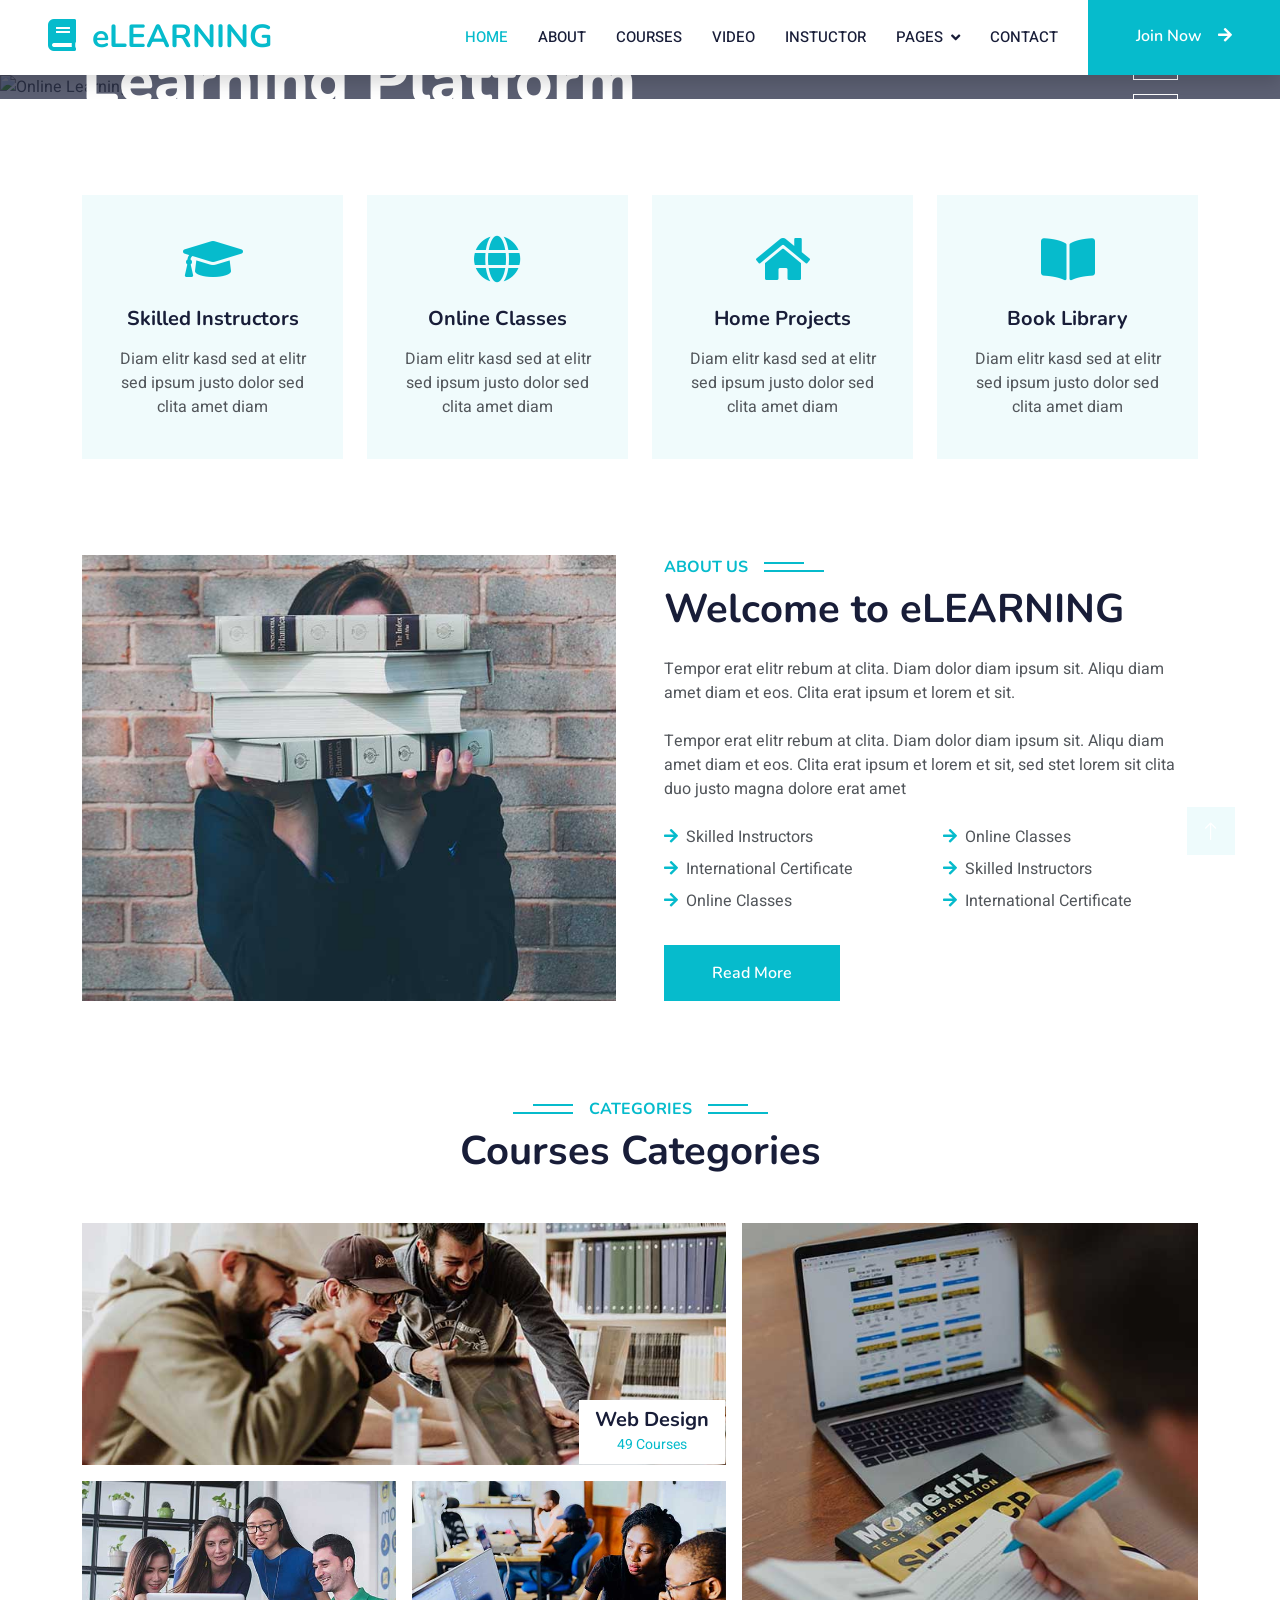
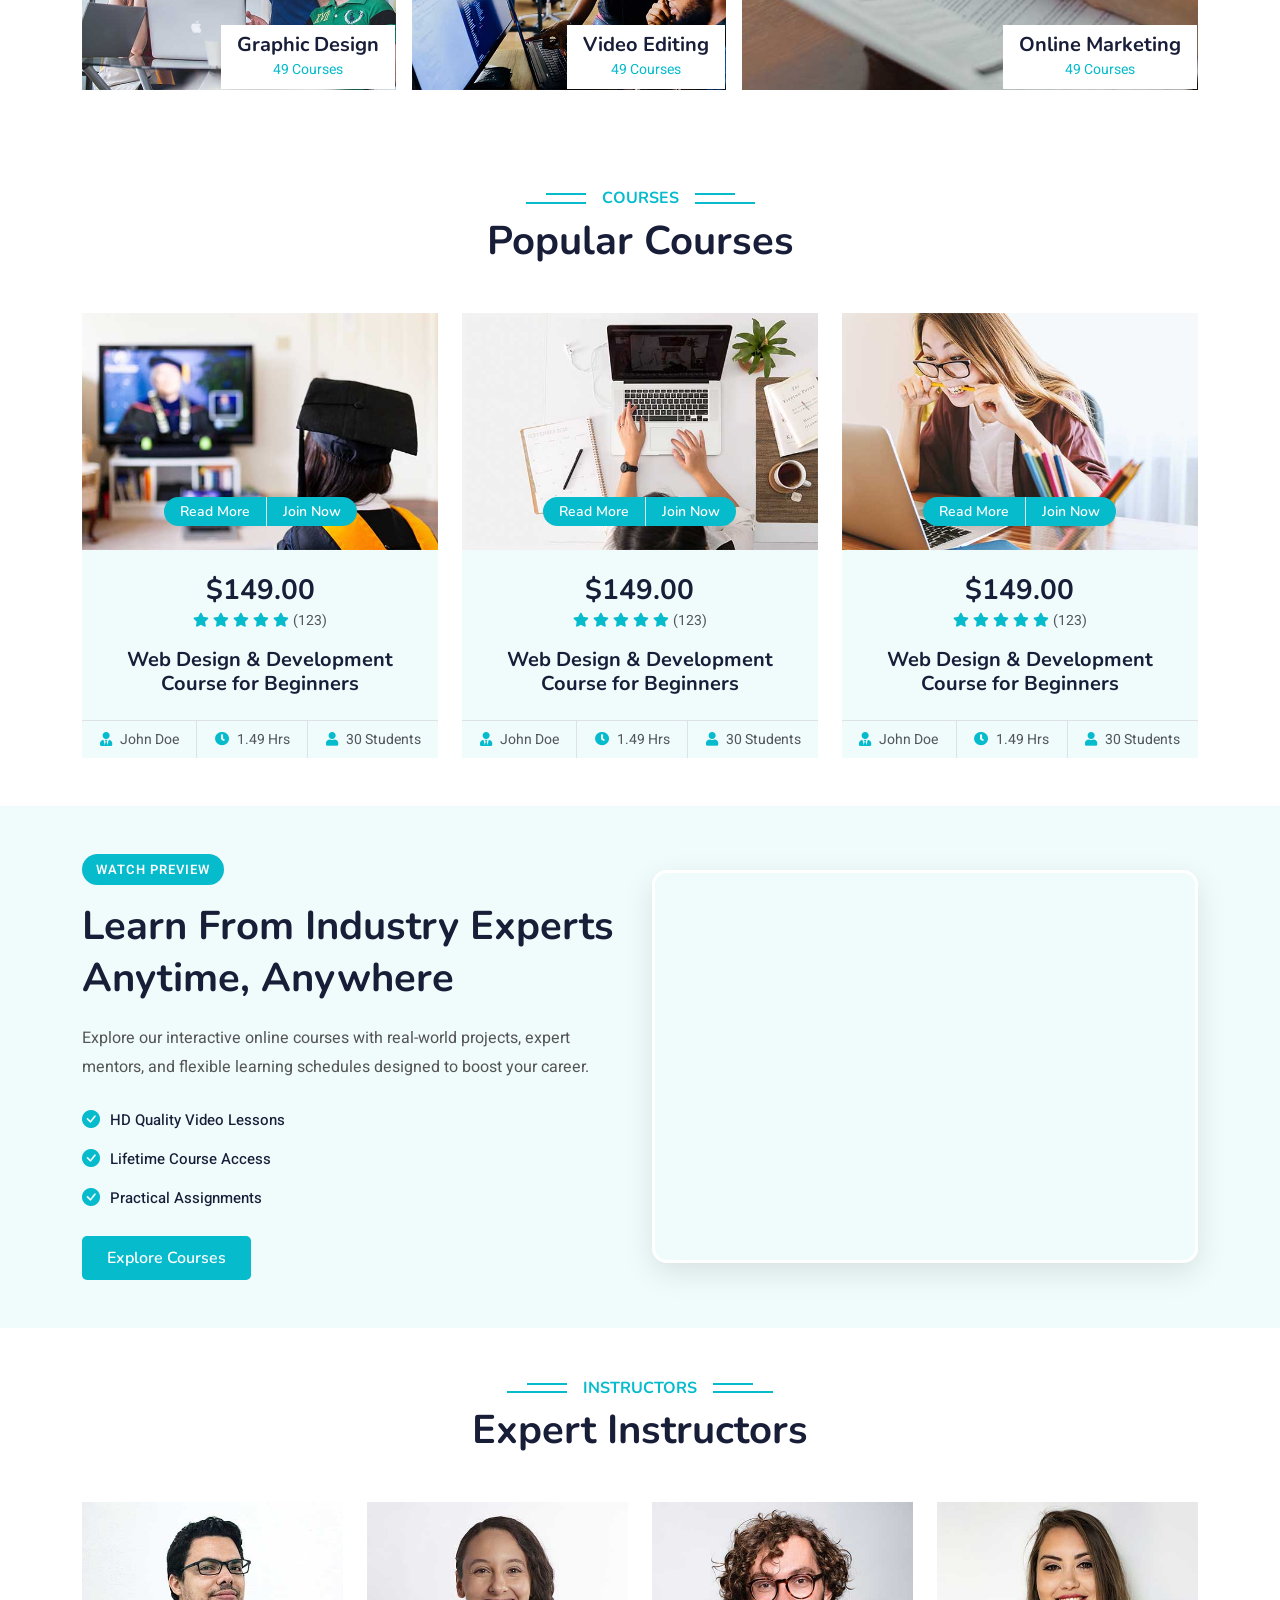
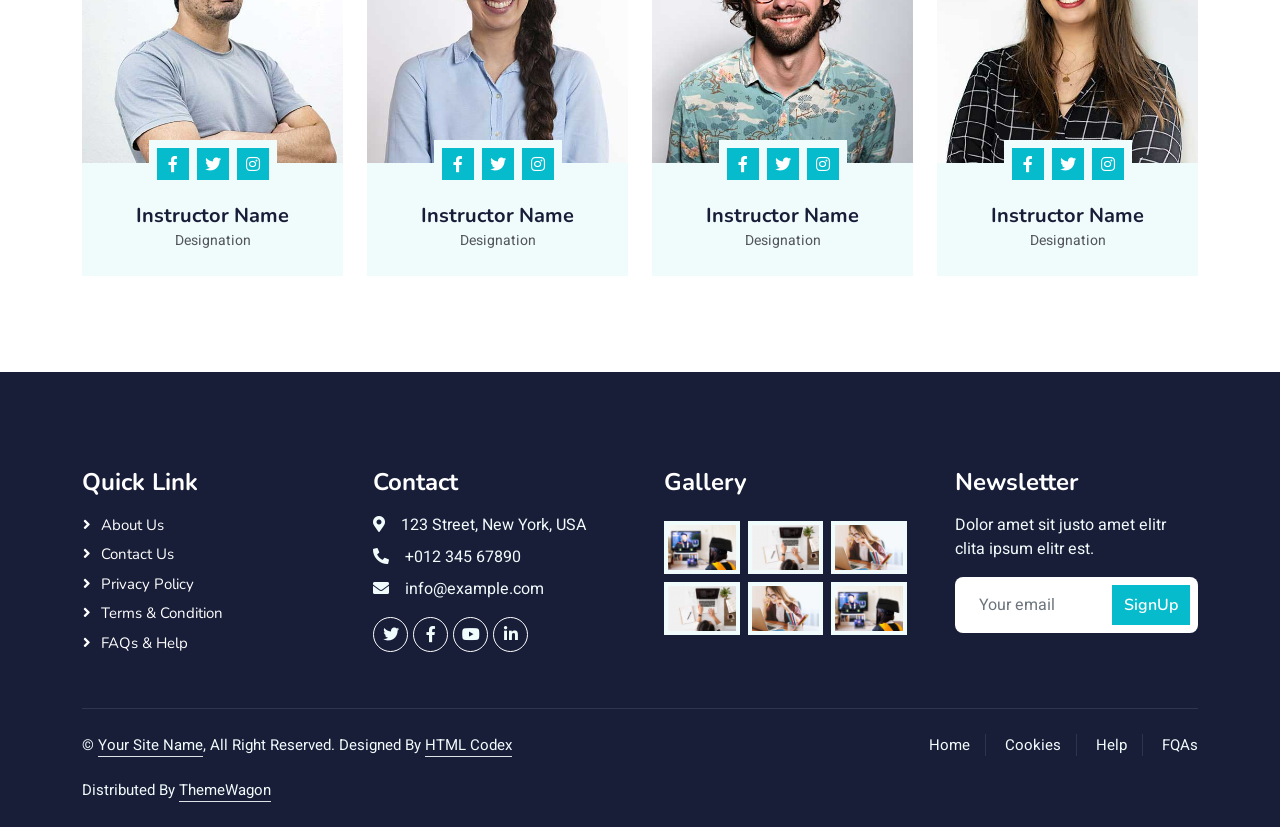
==== commit 772c82f9: "Updated files" ====
--- a/index.html
+++ b/index.html
@@ -643,6 +643,11 @@
 
     <!-- Template Javascript -->
     <script src="js/main.js"></script>
+    <script>
+window.onload = function () {
+    document.getElementById('spinner').classList.remove('show');
+};
+</script>
 </body>
 
 </html>
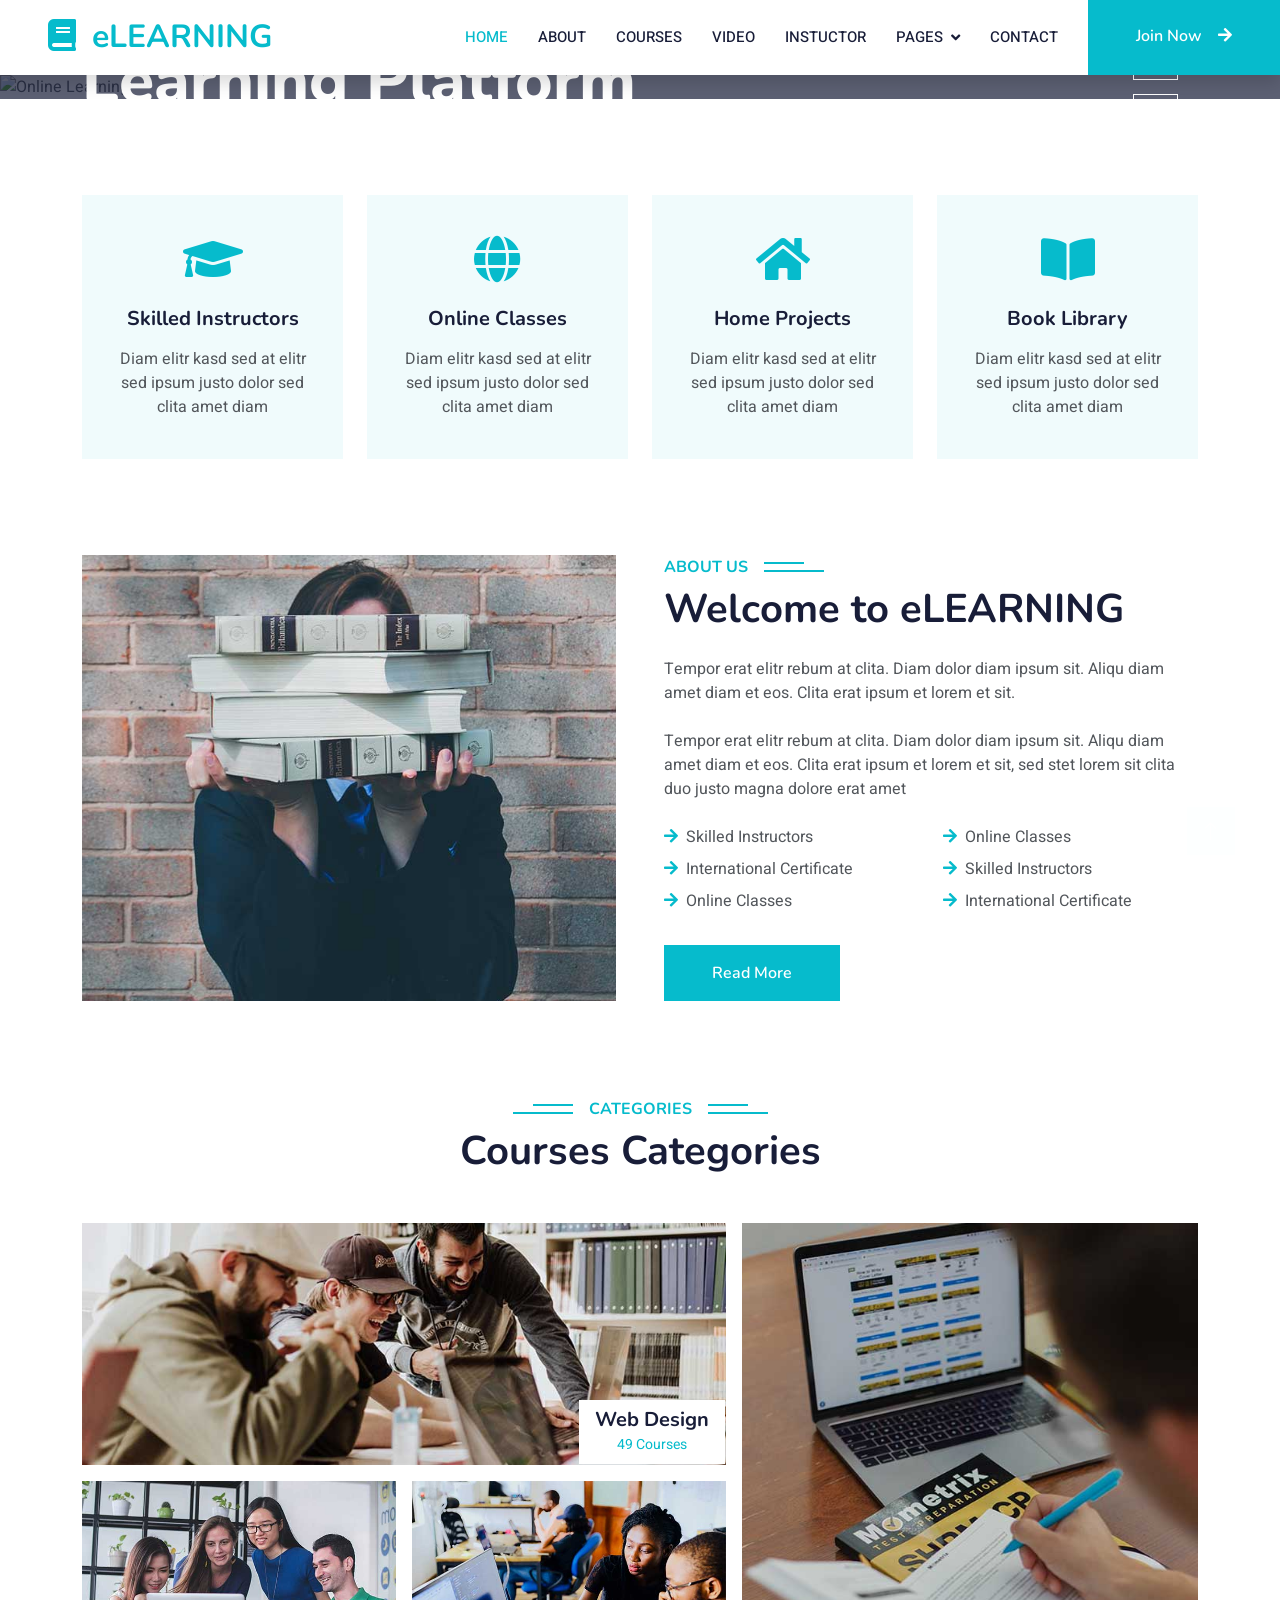
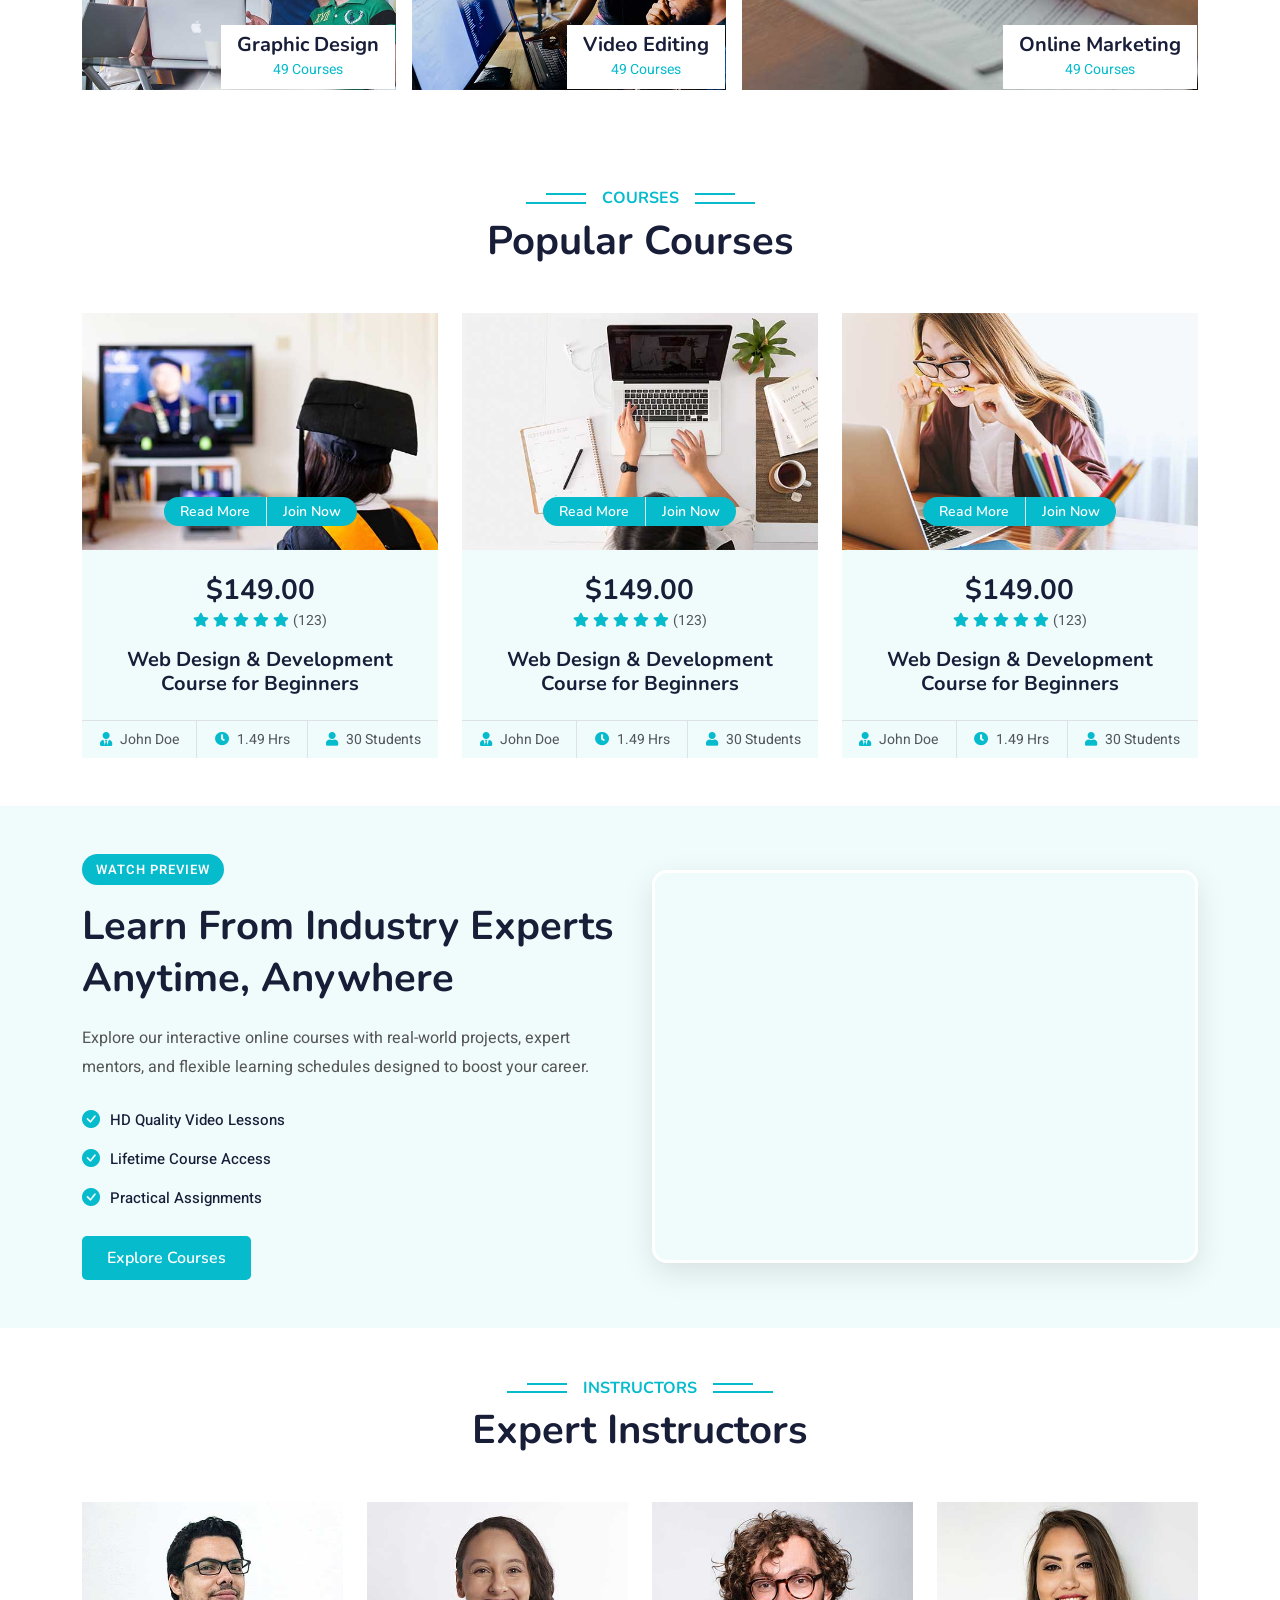
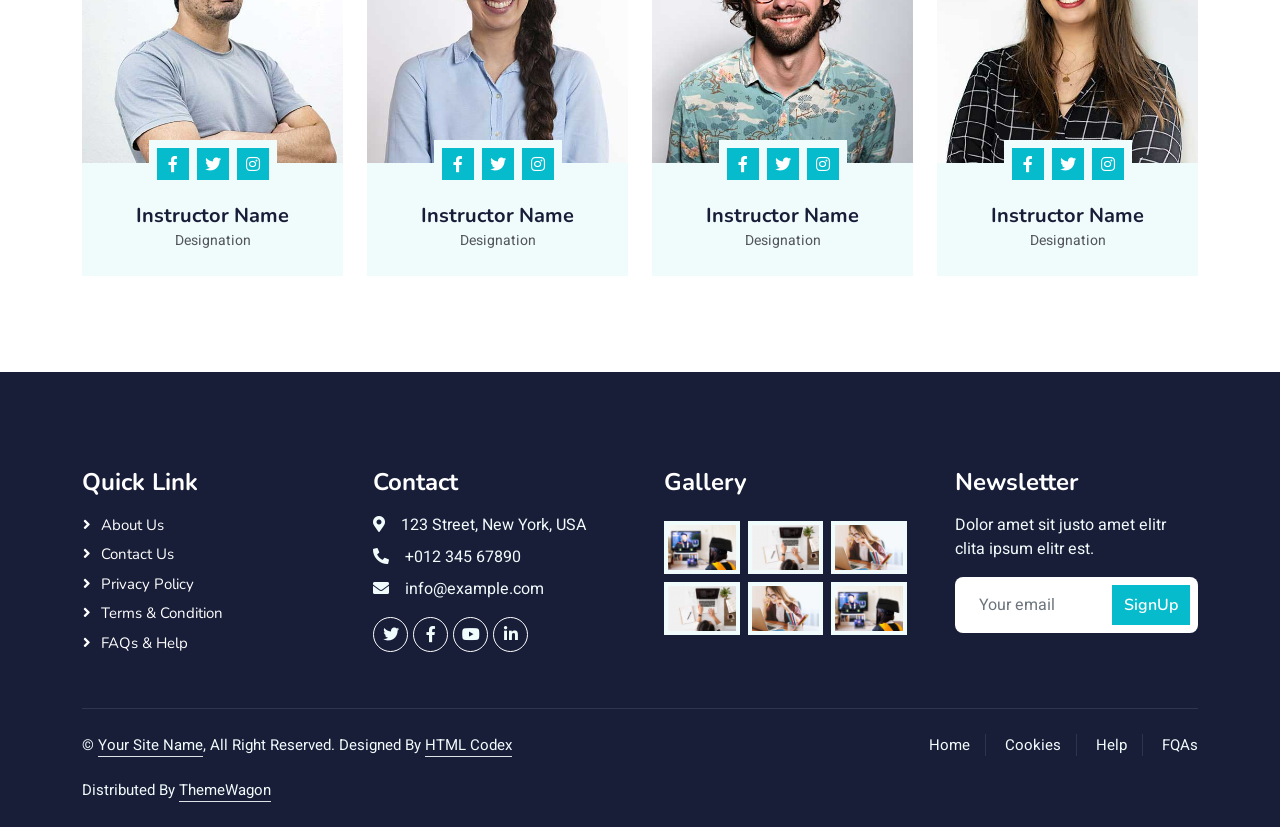
==== commit ef7bdae3: "Updated files" ====
--- a/index.html
+++ b/index.html
@@ -59,7 +59,7 @@
                 <div class="nav-item dropdown">
                     <a href="#" class="nav-link dropdown-toggle" data-bs-toggle="dropdown">Pages</a>
                     <div class="dropdown-menu fade-down m-0">
-                        <a href="team.html" class="dropdown-item">Our Team</a>
+                        <a href="login.html" class="dropdown-item">Log in</a>
                         <a href="testimonial.html" class="dropdown-item">Testimonial</a>
                         
                     </div>
